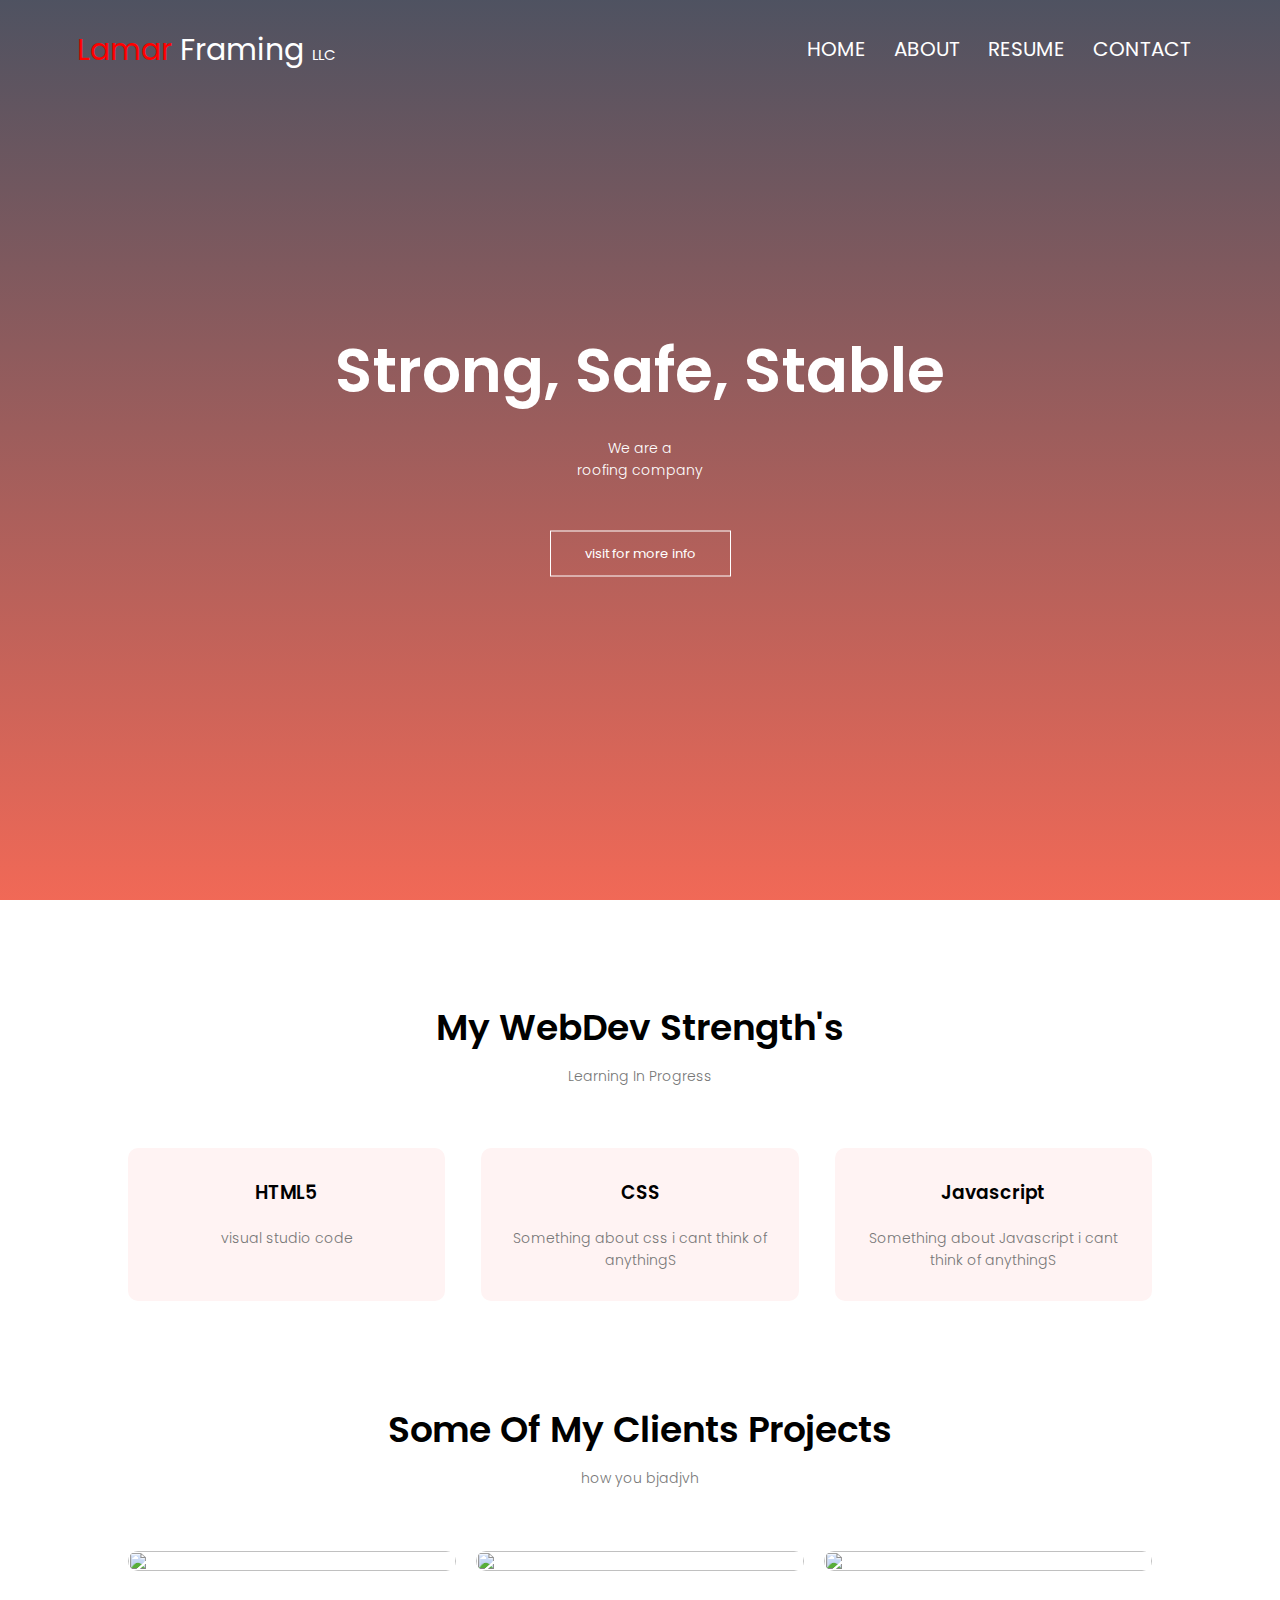
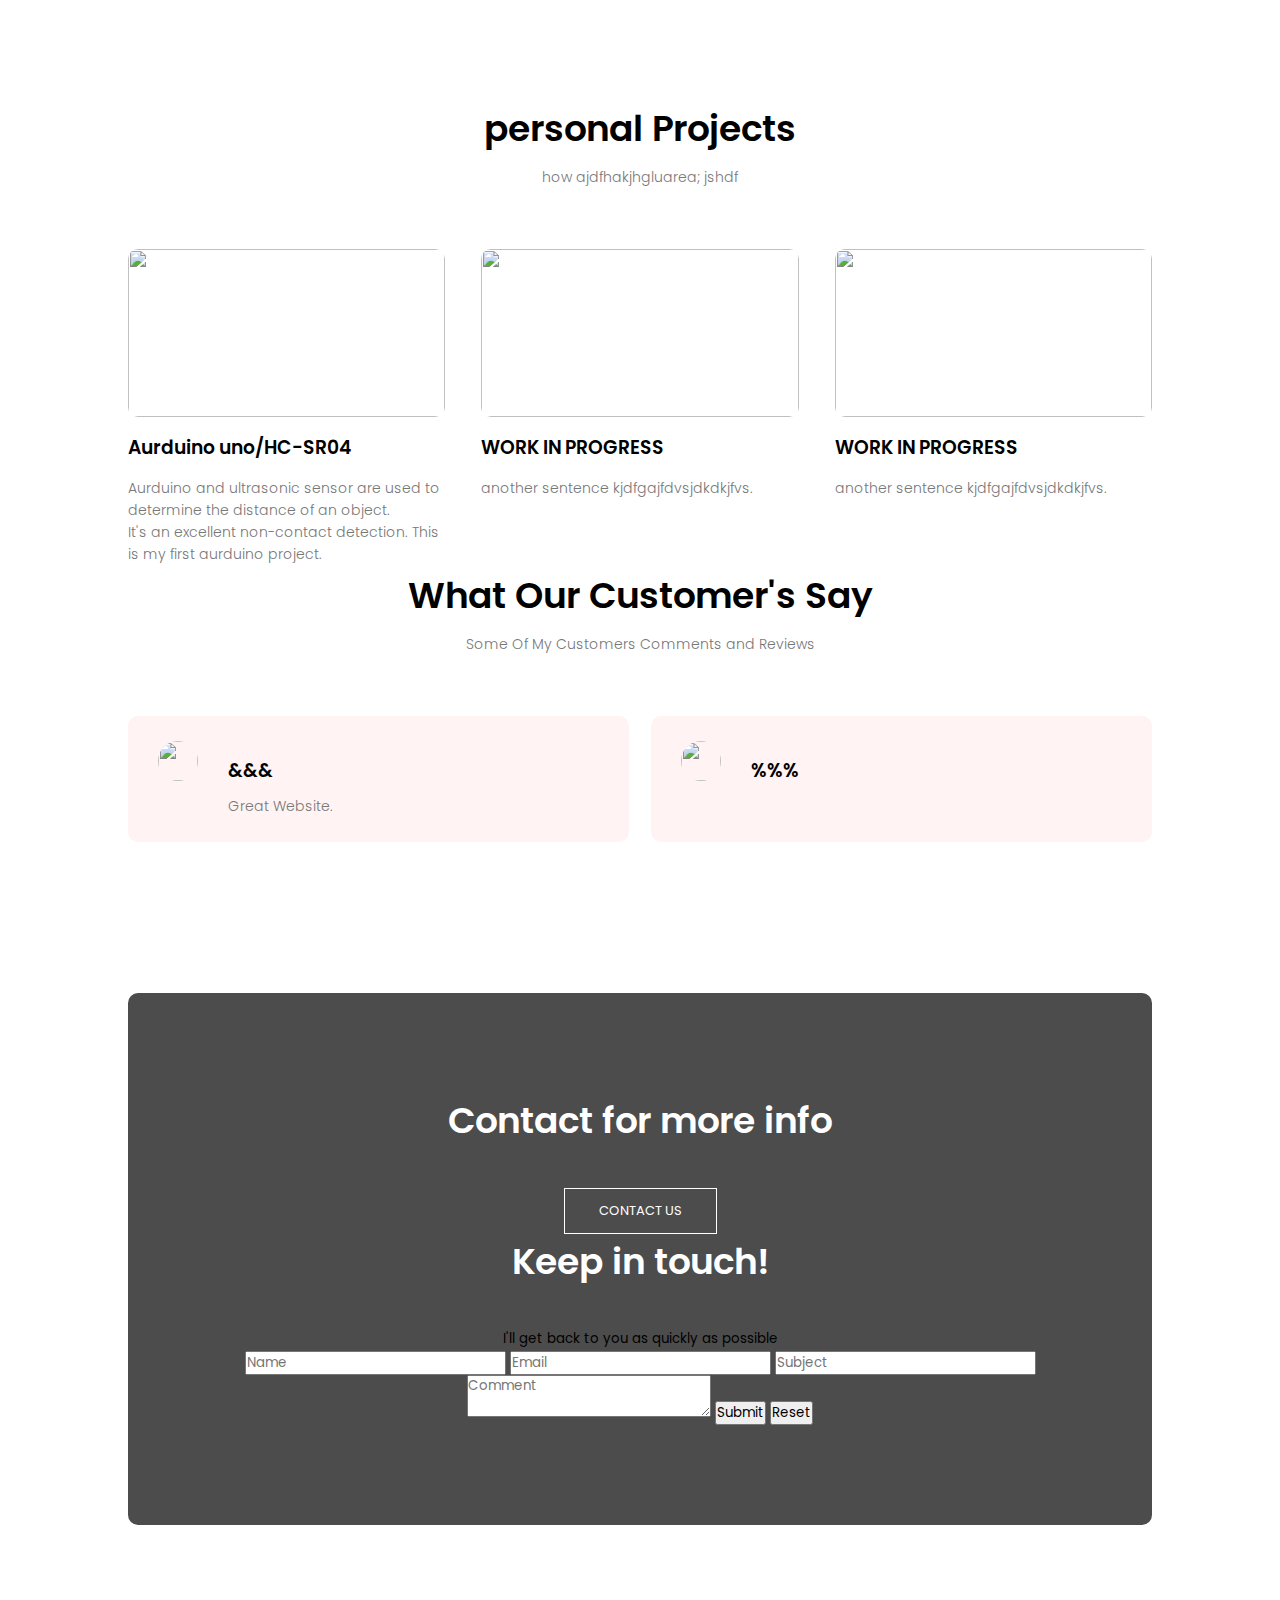
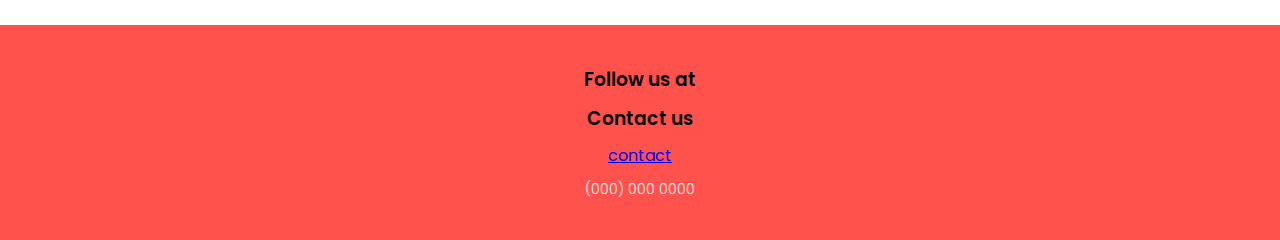
==== index.html @ e186c705 "html and css" ====
<html><head>
        <meta name="viewport" content="with=device-width, initial-scale=1.0">
        <title>Lamar Framing</title>
        <link rel="stylesheet" href="style.css">
        <link rel="preconnect" href="https://fonts.googleapis.com">
        <link rel="preconnect" href="https://fonts.gstatic.com" crossorigin="">
        <link href="https://fonts.googleapis.com/css2?family=Poppins:wght@100;200;300;400;600;700&amp;display=swap" rel="stylesheet">
        <link rel="stylesheet" href="https://cdn.jsdelivr.net/npm/@fortawesome/fontawesome-free@6.1.1/css/fontawesome.min.css">
  <script src="https://kit.fontawesome.com/c8d00c40e3.js" crossorigin="anonymous"></script>
  <script src="script.js"></script>
    </head>
    <body>
     <style>
       .logo {
         text-decoration: none;
         color: #ffffff;
         font-size: 30px;
       }
       .logo-color {
         color: red;
         font-size: 30px;
       }
       .llc {
         color: white;
         font-size: 15px;
       }
     </style>


      
      
        <section class="header">
            <nav>
                <a href="index.html" class="logo"><span class="logo-color">Lamar</span> Framing <span class="llc">LLC</span></a>
                <div class="nav-links" id="navlinks">
                  <i class="fa fa-times" onclick="hideMenu()"></i>
                    <ul>
                    <div id="navbar">
                      <li><a href="#home">HOME</a></li>
                        <li><a href="#about">ABOUT</a></li>
                        <li><a href="#resume">RESUME</a></li>
                        <li><a href="#contact">CONTACT</a></li>
                    </div>
                    </ul>
                </div>
                <i class="fa-solid fa-bars" onclick="showMenu()"></i> 
            </nav>

        <div class="text-box">
            <h1>Strong, Safe, Stable</h1>
            <p>We are a<br> roofing company</p>
            <a href="#contact" class="hero-btn">visit for more info</a>
        </div>


        </section>

  <!------WEBDEV STRENgThs----->

  <section class="course">
    <h1>My WebDev Strength's</h1>
    <p>Learning In Progress</p>

    <div class="row">
        <div class="course-col">
            <h3>HTML5</h3>
            <p>visual studio code</p>
        </div>
        <div class="course-col">
            <h3>CSS</h3>
            <p>Something about css i cant think of anythingS</p>
        </div>
        <div class="course-col">
            <h3>Javascript</h3>
            <p>Something about Javascript i cant think of anythingS</p>
        </div>
    </div>

  </section>

  <!------global web----->          
  <section class="campus">
    <h1>Some Of My Clients Projects</h1>
    <p>how you bjadjvh</p>

    <div class="row">
        <div class="campus-col">
           <img src="https://media.angi.com/s3fs-public/Men-working-on-roof.jpg"/>
            <div class="layer">
                <h3>website.com</h3>
            </div>
        </div>
        <div class="campus-col">
           <img src="https://res.cloudinary.com/jerrick/image/upload/v1628574997/611215157d0125001f266e60.jpg"/>
            <div class="layer">
                <h3>website.com</h3>
            </div>
        </div>
        <div class="campus-col">
            <img src="https://cdn.mos.cms.futurecdn.net/TPifuyUTTPLtAPWzNrRkBK.jpg" />
            <div class="layer">
                <h3>website.com</h3>
            </div>
        </div>
    </div>

  </section>
<!-----------facilitys-------->
<section class="facilities">

    <h1>personal Projects</h1>
    <p>how ajdfhakjhgluarea;  jshdf</p>

    <div class="row">
        <div class="facilities-col">
            <img src="">
            <h3>Aurduino uno/HC-SR04</h3>
            <p>Aurduino and ultrasonic sensor are used to determine the distance of an object. <br> It's an excellent non-contact detection. This is my first aurduino project.
            </p>
        </div>
        <div class="facilities-col">
            <img src="">
            <h3>WORK IN PROGRESS</h3>
            <p>another sentence kjdfgajfdvsjdkdkjfvs.</p>
        </div>
        <div class="facilities-col">
            <img src="">
            <h3>WORK IN PROGRESS</h3>
            <p>another sentence kjdfgajfdvsjdkdkjfvs.</p>
        </div>
    </div>
</section>

<!--------testimonials------->
<section class="testimonials">
    <h1>What Our Customer's Say</h1>
    <p>Some Of My Customers Comments and Reviews </p>
    <div class="row">
        <div class="testimonials-col">
            <img src="">
            <div>
                <h3>&&&</h3>
                <p>Great Website. </p>
            </div>
        </div>
        <div class="testimonials-col">
            <img src="">
            <div>
                <p> 
                </p>
                <h3>%%%</h3>
            </div>
        </div>
    </div>
</section>


<!---------call to action-->

<section class="cta" id="contact">
    <h1>Contact for more info</h1>
    <a href=""  id="contact" class="hero-btn">CONTACT US</a>
<div id="contactForm">

  <h1>Keep in touch!</h1>
  <small>I'll get back to you as quickly as possible</small>
  
  <form action="#">
    <input placeholder="Name" type="text" required />
    <input placeholder="Email" type="email" required />
    <input placeholder="Subject" type="text" required />
    <textarea placeholder="Comment"></textarea>
    <input class="formBtn" type="submit" />
    <input class="formBtn" type="reset" />
  </form>
</div>
</section>

<!---------footer-->

<section class="footer">
    <h3>Follow us at</h3>
        <div class="icons">
            <i class="fa fa-facebook"></i>
            <i class="fa fa-twitter"></i>
            <i class="fa fa-instagram"></i>
            <i class="fa fa-linkedin"></i>
        </div>
        <div class="contacts">
          <h3>Contact us</h3>
          <a href="index.contact" class="contact">contact</a>
         
        </div>
   <p class="p1">(000) 000 0000</p>
  <style>
    .p1{
      color: #ffff;
    }
    .p1:hover{
      color: #000000;
      transition: all .3s;
      cursor: pointer;
    }
    .contacts {
    
    }



  </style>
</section>


      

<!-----Javascript for toggle Menu -------->
        <script>
            var navlinks = document.getElementById('navLinks');

            function showMenu(){
                navlinks.style.right = "0";          
              }
            function showMenu(){
                navlinks.style.right = "-200px";          
              }
        </script>
    

</body></html>
---- style.css ----
*{
    margin: 0;
    padding: 0;
    font-family: 'Poppins', sans-serif;
}
.header{
    min-height: 100vh;
    width: 100%;
    background-image: linear-gradient(rgba(4,9,30,0.7),rgba(235, 41, 15, 0.7)),url("https://t4.ftcdn.net/jpg/04/68/49/77/360_F_468497794_4S1vuChTYx1ZPVO8oE9IUTG8QYPxZGHb.jpg");
    background-position: center;
    background-size: cover;
    position: relative;
}








nav{
    display: flex;
    padding: 2% 6%;
    justify-content: space-between;
    align-items: center;
}
nav img{
    width: 150px;    
}
.nav-links{
    flex: 1;
    text-align: right;
}
.nav-links ul li{
    list-style: none;
    display: inline-block;
    padding: 8px 12px;
    position: relative;
}
.nav-links ul li a{
    color: #fff;
    text-decoration: none;
    font-size: 20px;
}
.nav-links ul li::after{
    content: '';
    width: 0%;
    height: 2px;
    background: #f44336;
    display: block;
    margin: auto;
    transition: 1s;
}
.nav-links ul li:hover::after{
    width: 100%;
}
.text-box{
   width: 90%;
   color: #fff;
   position: absolute;
   top: 50%;
   left: 50%;
   transform: translate(-50%,-50%);
   text-align: center; 
}
.text-box h1{
    font-size: 62px;
}
.text-box p{
    margin: 10px 0 40px;
    font-size: 14px;
    color: #fff;
}
.hero-btn{
    display: inline-block;
    text-decoration: none;
    color: #fff;
    border: 1px solid #fff;
    padding: 12px 34px;
    font-size: 13px;
    background: transparent;
    position: relative;
    cursor: pointer;
}
.hero-btn:hover{
    border: 1px solid #f44336;
    background: #f44336;
    transition: 1s;
}

nav .fa{
    display: none;
}
@media(max-width: 700px){
    .text-box h1{
        font-size: 20px;
    }
    .nav-links ul li{
        display: block;
    }
    .nav-links{
        position: absolute;
        background: #f44336;
        height: 100vh;
        width: 200px;
        top: 0;
        right: -200px;
        text-align: left;
        z-index: 2;
        transition: 1;
    }
    nav.fa{
        display: block;
        color: #fff;
        margin: 10px;
        font-size: 22px;
        cursor: pointer;
    }
    .nav-links ul{
        padding: 30px;
    }
}

/*-----course-----*/

.course{
    width: 80%;
    margin: auto;
    text-align: center;
    padding-top: 100px;
}
h1{
    font-size: 36px;
    font-weight: 600;
}

p{
    color: #777;
    font-size: 14px;
    font-weight: 300;
    line-height: 22px;
    padding: 10px;
}

.row{
    margin-top: 5%;
    display: flex;
    justify-content: space-between; 
}
.course-col{
    
    width: 100%;
    background: linear-gradient(rgba(4,9,30,0.7),rgba(235, 41, 15, 0.7));


  
    flex-basis: 31%;
    background: #fff3f3;
    border-radius: 10px;
    margin-bottom: 5%;
    padding: 20px 12px;
    box-sizing: border-box;
    transition: 1s;
}
h3{
    text-align: center;
    font-weight: 600;
    margin: 10px 0;
}
.course-col:hover{
    box-shadow: 0 0 20px 0px rgba(0,0,0,0.2);
}
@media(max-width: 700px){
    .row{
        flex-direction: column;
    }
}

/*------ website------*/
.campus{
    width: 80%;
    margin: auto;
    text-align: center;
    padding-top: 50px;
}
.campus-col{
    flex-basis: 32%;
    border-radius: 10px;
    margin-bottom: 30px;
    position: relative;
    overflow: hidden;
}
.campus-col{
    flex-basis: 32%;
    border-radius: 10px;
    margin-bottom: 30px;
    position: relative;
    overflow: hidden;
    
}
.campus-col img{
    width: 100%;
    display: block;
}
.layer{
    background: transparent;
    height: 100%;
    width: 100%;
    position: absolute;
    top: 0;
    left: 0;
    transition: 0.5s;
}
.layer:hover{
    background: rgba(226,0,0,0.7);
}
.layer h3{
    width: 100%;
    font-weight: 500;
    color: #fff;
    font-size: 26px;
    bottom: 0;
    left: 50%;
    transform: translateX(-50%);
    position: absolute;
    opacity: 0;
    transition: 0.5s;
}
.layer:hover h3{
    bottom: 49%;
    opacity: 1;

}

/*-----fac-----*/
.facilities{
    width: 80%;
    margin: auto;
    text-align: center;
    padding-top: 100px;
}
.facilities-col{
    flex-basis: 31%;
    border-radius: 10px;
    margin-bottom: 5%;
    text-align: left;
}
.facilities-col img{
    width: 100%;
    border-radius: 10px;
}
.facilities-col p{
    padding: 0;
}
.facilities-col h3{
    margin-top: 16px;
    margin-bottom: 15px;
    text-align: left;
}

/*-----------testimonials-------------*/

.testimonials{
    width: 80%;
    margin: auto;
    padding-top: 100px;
    text-align: center;
}
.testimonials-col{
    flex-basis: 44%;
    border-radius: 10px;
    margin-bottom: 5%;
    text-align: left;
    background: #fff3f3;
    padding: 25px;
    cursor: pointer;
    display: flex;

}
.testimonials-col img{
    height: 40px;
    margin-left: 5px;
    margin-right: 30px;
    border-radius: 50%;
}
.testimonials-col p{
    padding: 0; 
}
.testimonials-col h3{
    margin-top: 15px;
    text-align: left;
}
.testimonials-col .fa{
    color: #f44336;
}
@media(max-width: 700px){
    .testimonials-col img{
        margin-left: 0px;
        margin-right: 15px;
    }
}

/*----------call to action------*/

.cta{
    margin: 100px auto;
    width: 80%;
    background-image: linear-gradient(rgba(0,0,0,0.7),rgba(0,0,0,0.7)),url(imgages/banner2.jpg);
    background-position: center;
    background-size: cover;
    border-radius: 10px;
    text-align: center;
    padding: 100px 0;
}

.cta h1{
    color: #fff;
    margin-bottom: 40px;
    padding: 0;
}

@media(max-width: 700px){
    .cta h1{
        font-size: 24px;
    }
}
/*-----------foooter-------*/

.footer{
    width: 100%;
    text-align: center;
    padding: 30px 0;
  background-color: #ff524d;
  
}

.footer h4{
    margin-bottom: 25px;
    margin-top: 20px;
    margin: 600;
}
.icons .fa{
    color: #ffffff;
    margin: 0 13px;
    cursor: pointer;
    padding: 18px 0;
}
.fa-heart-o{
    color: #f44336;
}
.icons .fa:hover{
  color: #000000;
  transition: all .5s;
}
/*----about us -------*/
.sub-header{
    height: 50vh;
    width: 100%;
    background-image: linear-gradient(rgba(4,9,30,0.7),rgba(4,9,30,0.7)),url(imgages/background.jpg);
    background-position: center;
    background-size: cover;
    text-align: center;
    color: #fff;
}
.sub-header h1{
    margin-top: 100px;
}

/*  */

.about-us{
    width: 80%;
    margin: auto;
    padding-top: 80px;
    padding-bottom: 50px;
}
.about-col{
    flex-basis: 48%;
    padding: 30px 2px;
}
.about-col img{
    width: 100%;
}
.about-col h1{
    padding-top: 0;
}
.about-col p{
    padding: 15px 0 25px;
}
.red-btn{
    border: 1px solid #f44336;
    background: transparent;
    color: #f44336;
}
.red-btn:hover{
    color: #fff;
}

.icon-img{
border: none;
  border-radius: 50px;
  font-size: 100px;
}
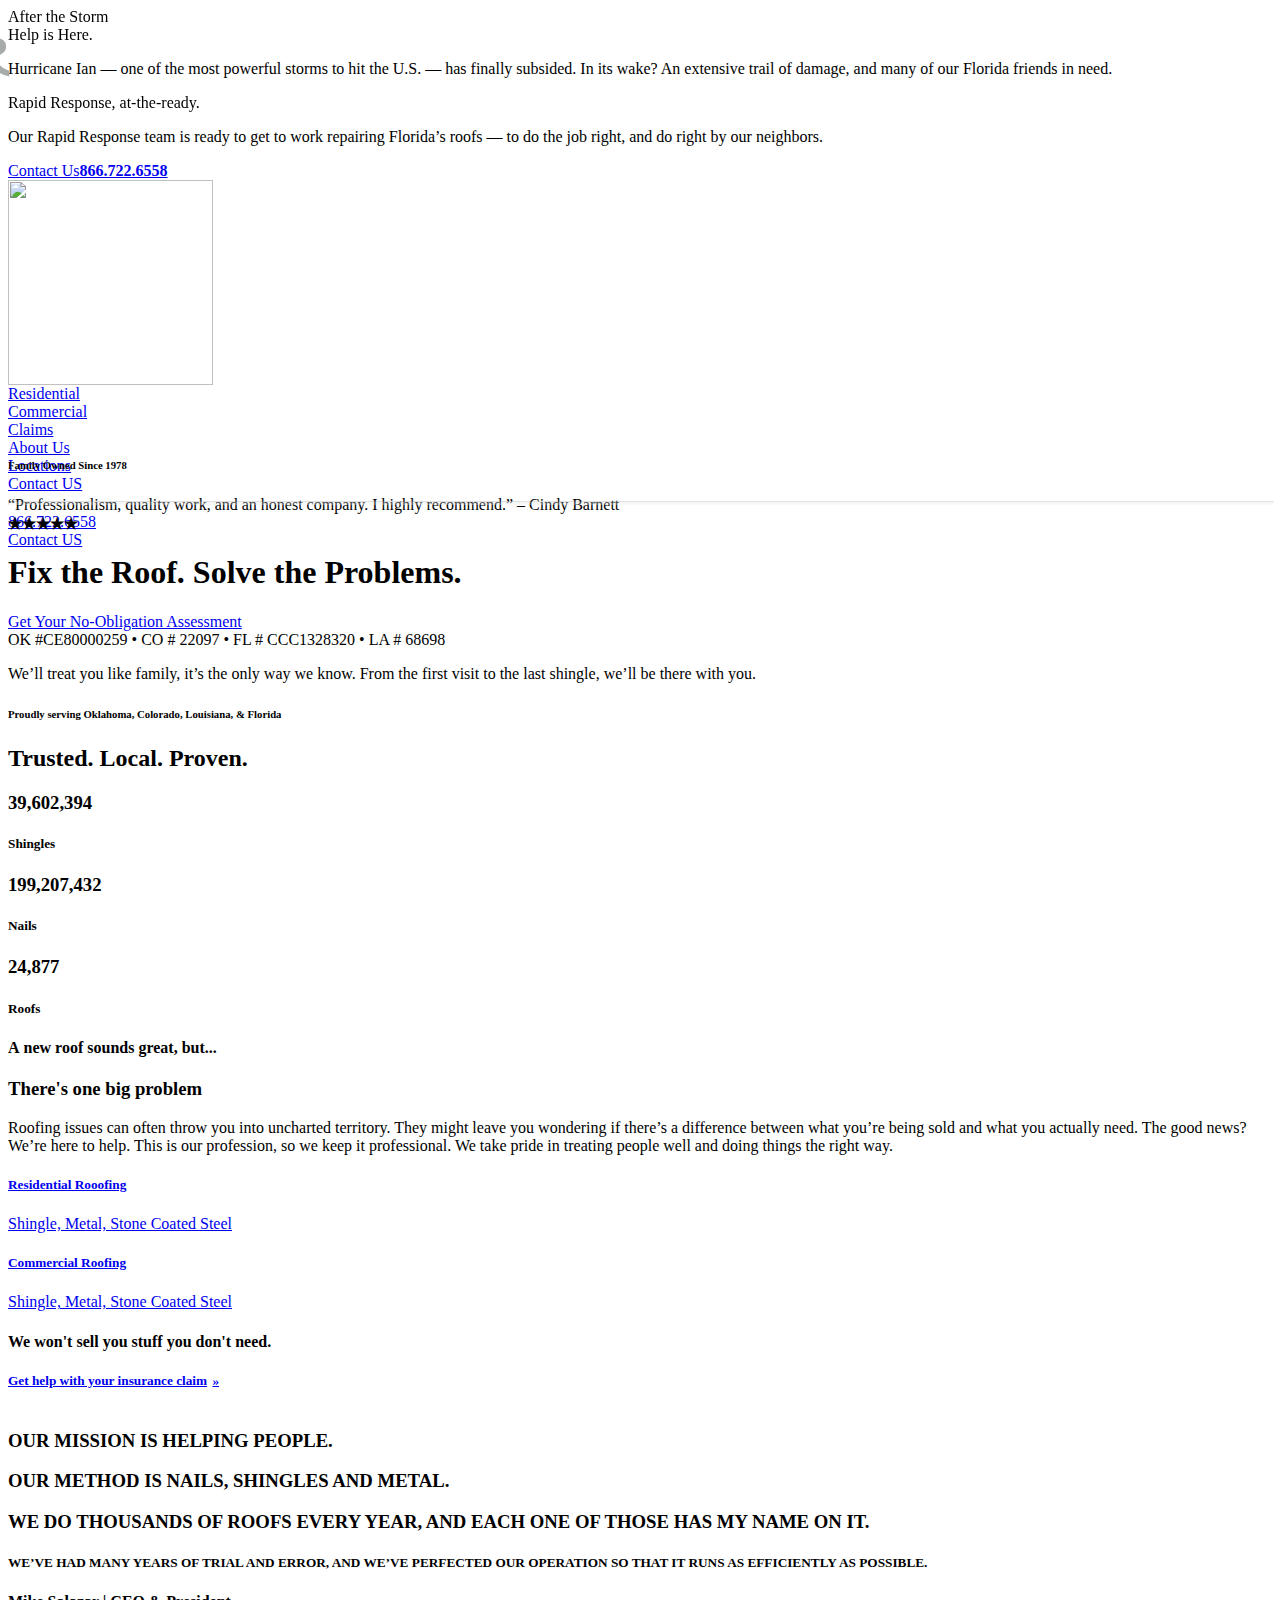
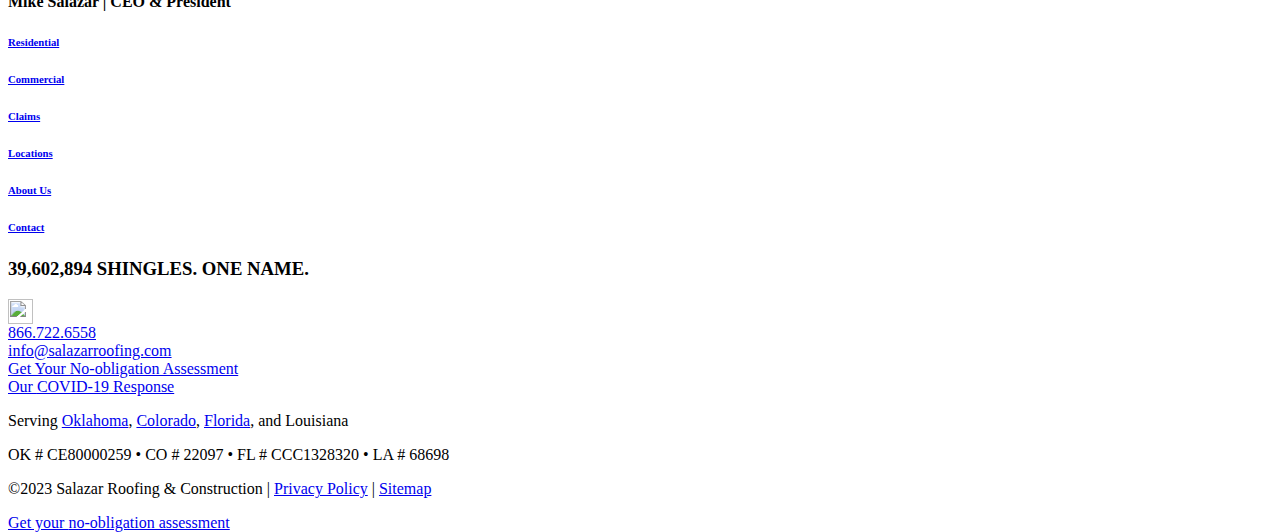
==== commit 2bd0c6ed: "every thing" ====
--- a/index.html
+++ b/index.html
@@ -1,229 +1,347 @@
-<html><head>
-        <meta name="viewport" content="with=device-width, initial-scale=1.0">
-        <title>Lamar Framing</title>
-        <link rel="stylesheet" href="style.css">
-        <link rel="preconnect" href="https://fonts.googleapis.com">
-        <link rel="preconnect" href="https://fonts.gstatic.com" crossorigin="">
-        <link href="https://fonts.googleapis.com/css2?family=Poppins:wght@100;200;300;400;600;700&amp;display=swap" rel="stylesheet">
-        <link rel="stylesheet" href="https://cdn.jsdelivr.net/npm/@fortawesome/fontawesome-free@6.1.1/css/fontawesome.min.css">
-  <script src="https://kit.fontawesome.com/c8d00c40e3.js" crossorigin="anonymous"></script>
-  <script src="script.js"></script>
-    </head>
-    <body>
-     <style>
-       .logo {
-         text-decoration: none;
-         color: #ffffff;
-         font-size: 30px;
-       }
-       .logo-color {
-         color: red;
-         font-size: 30px;
-       }
-       .llc {
-         color: white;
-         font-size: 15px;
-       }
-     </style>
-
-
-      
-      
-        <section class="header">
-            <nav>
-                <a href="index.html" class="logo"><span class="logo-color">Lamar</span> Framing <span class="llc">LLC</span></a>
-                <div class="nav-links" id="navlinks">
-                  <i class="fa fa-times" onclick="hideMenu()"></i>
-                    <ul>
-                    <div id="navbar">
-                      <li><a href="#home">HOME</a></li>
-                        <li><a href="#about">ABOUT</a></li>
-                        <li><a href="#resume">RESUME</a></li>
-                        <li><a href="#contact">CONTACT</a></li>
-                    </div>
-                    </ul>
-                </div>
-                <i class="fa-solid fa-bars" onclick="showMenu()"></i> 
-            </nav>
-
-        <div class="text-box">
-            <h1>Strong, Safe, Stable</h1>
-            <p>We are a<br> roofing company</p>
-            <a href="#contact" class="hero-btn">visit for more info</a>
-        </div>
-
-
-        </section>
-
-  <!------WEBDEV STRENgThs----->
-
-  <section class="course">
-    <h1>My WebDev Strength's</h1>
-    <p>Learning In Progress</p>
-
-    <div class="row">
-        <div class="course-col">
-            <h3>HTML5</h3>
-            <p>visual studio code</p>
-        </div>
-        <div class="course-col">
-            <h3>CSS</h3>
-            <p>Something about css i cant think of anythingS</p>
-        </div>
-        <div class="course-col">
-            <h3>Javascript</h3>
-            <p>Something about Javascript i cant think of anythingS</p>
-        </div>
-    </div>
-
-  </section>
-
-  <!------global web----->          
-  <section class="campus">
-    <h1>Some Of My Clients Projects</h1>
-    <p>how you bjadjvh</p>
-
-    <div class="row">
-        <div class="campus-col">
-           <img src="https://media.angi.com/s3fs-public/Men-working-on-roof.jpg"/>
-            <div class="layer">
-                <h3>website.com</h3>
-            </div>
-        </div>
-        <div class="campus-col">
-           <img src="https://res.cloudinary.com/jerrick/image/upload/v1628574997/611215157d0125001f266e60.jpg"/>
-            <div class="layer">
-                <h3>website.com</h3>
-            </div>
-        </div>
-        <div class="campus-col">
-            <img src="https://cdn.mos.cms.futurecdn.net/TPifuyUTTPLtAPWzNrRkBK.jpg" />
-            <div class="layer">
-                <h3>website.com</h3>
-            </div>
-        </div>
-    </div>
-
-  </section>
-<!-----------facilitys-------->
-<section class="facilities">
-
-    <h1>personal Projects</h1>
-    <p>how ajdfhakjhgluarea;  jshdf</p>
-
-    <div class="row">
-        <div class="facilities-col">
-            <img src="">
-            <h3>Aurduino uno/HC-SR04</h3>
-            <p>Aurduino and ultrasonic sensor are used to determine the distance of an object. <br> It's an excellent non-contact detection. This is my first aurduino project.
-            </p>
-        </div>
-        <div class="facilities-col">
-            <img src="">
-            <h3>WORK IN PROGRESS</h3>
-            <p>another sentence kjdfgajfdvsjdkdkjfvs.</p>
-        </div>
-        <div class="facilities-col">
-            <img src="">
-            <h3>WORK IN PROGRESS</h3>
-            <p>another sentence kjdfgajfdvsjdkdkjfvs.</p>
-        </div>
-    </div>
-</section>
-
-<!--------testimonials------->
-<section class="testimonials">
-    <h1>What Our Customer's Say</h1>
-    <p>Some Of My Customers Comments and Reviews </p>
-    <div class="row">
-        <div class="testimonials-col">
-            <img src="">
-            <div>
-                <h3>&&&</h3>
-                <p>Great Website. </p>
-            </div>
-        </div>
-        <div class="testimonials-col">
-            <img src="">
-            <div>
-                <p> 
-                </p>
-                <h3>%%%</h3>
-            </div>
-        </div>
-    </div>
-</section>
-
-
-<!---------call to action-->
-
-<section class="cta" id="contact">
-    <h1>Contact for more info</h1>
-    <a href=""  id="contact" class="hero-btn">CONTACT US</a>
-<div id="contactForm">
-
-  <h1>Keep in touch!</h1>
-  <small>I'll get back to you as quickly as possible</small>
-  
-  <form action="#">
-    <input placeholder="Name" type="text" required />
-    <input placeholder="Email" type="email" required />
-    <input placeholder="Subject" type="text" required />
-    <textarea placeholder="Comment"></textarea>
-    <input class="formBtn" type="submit" />
-    <input class="formBtn" type="reset" />
-  </form>
+<html data-wf-domain="www.salazarroofing.com" data-wf-page="603e7b319e469ccb221f7342" data-wf-site="603e7b319e469c325e1f7335" lang="en" class="w-mod-js w-mod-ix wf-proximanova-n7-active wf-proximanova-n4-active wf-oswald-n7-active wf-oswald-n3-active wf-oswald-n4-active wf-oswald-n2-active wf-oswald-n5-active wf-oswald-n6-active wf-active wf-proximanova-i7-active wf-proximanova-i4-active wf-proximanovacondensed-n7-active wf-proximanovacondensed-i7-active wf-proximanovacondensed-n4-active wf-proximanovacondensed-i4-active wf-proximanovaextracondensed-i7-active wf-proximanovaextracondensed-n7-active wf-proximanovaextracondensed-i4-active wf-proximanovaextracondensed-n4-active"><head><style>.wf-force-outline-none[tabindex="-1"]:focus{outline:none;}</style><meta charset="utf-8"><title>Roof Repair | Oklahoma City Roofing | OKC Roofers | Salazar Roofing</title><meta content="Searching for a trusted roof repair company in your area? Salazar Roofing offers an extensive range of roof repairs and installation in Oklahoma City. Call us to schedule a roofer!" name="description"><meta content="Roof Repair | Oklahoma City Roofing | OKC Roofers | Salazar Roofing" property="og:title"><meta content="Searching for a trusted roof repair company in your area? Salazar Roofing offers an extensive range of roof repairs and installation in Oklahoma City. Call us to schedule a roofer!" property="og:description"><meta content="Roof Repair | Oklahoma City Roofing | OKC Roofers | Salazar Roofing" property="twitter:title"><meta content="Searching for a trusted roof repair company in your area? Salazar Roofing offers an extensive range of roof repairs and installation in Oklahoma City. Call us to schedule a roofer!" property="twitter:description"><meta property="og:type" content="website"><meta content="summary_large_image" name="twitter:card"><meta content="width=device-width, initial-scale=1" name="viewport"><link href="https://assets.website-files.com/603e7b319e469c325e1f7335/css/salazar-roofing.e61035b54.min.css" rel="stylesheet" type="text/css"><link href="https://fonts.googleapis.com" rel="preconnect"><link href="https://fonts.gstatic.com" rel="preconnect" crossorigin="anonymous"><script type="text/javascript" async="" src="https://www.google-analytics.com/analytics.js"></script><script async="" src="https://www.googletagmanager.com/gtm.js?id=GTM-KX7RFSG"></script><script src="https://connect.facebook.net/signals/config/327352424419615?v=2.9.97&amp;r=stable" async=""></script><script async="" src="https://connect.facebook.net/en_US/fbevents.js"></script><script src="https://ajax.googleapis.com/ajax/libs/webfont/1.6.26/webfont.js" type="text/javascript"></script><link rel="stylesheet" href="https://fonts.googleapis.com/css?family=Oswald:200,300,400,500,600,700" media="all"><script type="text/javascript">WebFont.load({  google: {    families: ["Oswald:200,300,400,500,600,700"]  }});</script><style type="text/css">.tk-proxima-nova{font-family:"proxima-nova",sans-serif;}.tk-proxima-nova-condensed{font-family:"proxima-nova-condensed",sans-serif;}.tk-proxima-nova-extra-condensed{font-family:"proxima-nova-extra-condensed",sans-serif;}</style><style type="text/css">@font-face{font-family:proxima-nova;src:url(https://use.typekit.net/af/98e3f6/000000000000000077359562/30/l?primer=7cdcb44be4a7db8877ffa5c0007b8dd865b3bbc383831fe2ea177f62257a9191&fvd=n7&v=3) format("woff2"),url(https://use.typekit.net/af/98e3f6/000000000000000077359562/30/d?primer=7cdcb44be4a7db8877ffa5c0007b8dd865b3bbc383831fe2ea177f62257a9191&fvd=n7&v=3) format("woff"),url(https://use.typekit.net/af/98e3f6/000000000000000077359562/30/a?primer=7cdcb44be4a7db8877ffa5c0007b8dd865b3bbc383831fe2ea177f62257a9191&fvd=n7&v=3) format("opentype");font-weight:700;font-style:normal;font-stretch:normal;font-display:auto;}@font-face{font-family:proxima-nova;src:url(https://use.typekit.net/af/624cab/000000000000000077359558/30/l?primer=7cdcb44be4a7db8877ffa5c0007b8dd865b3bbc383831fe2ea177f62257a9191&fvd=i7&v=3) format("woff2"),url(https://use.typekit.net/af/624cab/000000000000000077359558/30/d?primer=7cdcb44be4a7db8877ffa5c0007b8dd865b3bbc383831fe2ea177f62257a9191&fvd=i7&v=3) format("woff"),url(https://use.typekit.net/af/624cab/000000000000000077359558/30/a?primer=7cdcb44be4a7db8877ffa5c0007b8dd865b3bbc383831fe2ea177f62257a9191&fvd=i7&v=3) format("opentype");font-weight:700;font-style:italic;font-stretch:normal;font-display:auto;}@font-face{font-family:proxima-nova;src:url(https://use.typekit.net/af/d45b9a/000000000000000077359577/30/l?primer=7cdcb44be4a7db8877ffa5c0007b8dd865b3bbc383831fe2ea177f62257a9191&fvd=n4&v=3) format("woff2"),url(https://use.typekit.net/af/d45b9a/000000000000000077359577/30/d?primer=7cdcb44be4a7db8877ffa5c0007b8dd865b3bbc383831fe2ea177f62257a9191&fvd=n4&v=3) format("woff"),url(https://use.typekit.net/af/d45b9a/000000000000000077359577/30/a?primer=7cdcb44be4a7db8877ffa5c0007b8dd865b3bbc383831fe2ea177f62257a9191&fvd=n4&v=3) format("opentype");font-weight:400;font-style:normal;font-stretch:normal;font-display:auto;}@font-face{font-family:proxima-nova;src:url(https://use.typekit.net/af/6cc429/00000000000000007735957a/30/l?primer=7cdcb44be4a7db8877ffa5c0007b8dd865b3bbc383831fe2ea177f62257a9191&fvd=i4&v=3) format("woff2"),url(https://use.typekit.net/af/6cc429/00000000000000007735957a/30/d?primer=7cdcb44be4a7db8877ffa5c0007b8dd865b3bbc383831fe2ea177f62257a9191&fvd=i4&v=3) format("woff"),url(https://use.typekit.net/af/6cc429/00000000000000007735957a/30/a?primer=7cdcb44be4a7db8877ffa5c0007b8dd865b3bbc383831fe2ea177f62257a9191&fvd=i4&v=3) format("opentype");font-weight:400;font-style:italic;font-stretch:normal;font-display:auto;}@font-face{font-family:proxima-nova-condensed;src:url(https://use.typekit.net/af/1aa497/000000000000000077359555/30/l?primer=7cdcb44be4a7db8877ffa5c0007b8dd865b3bbc383831fe2ea177f62257a9191&fvd=n7&v=3) format("woff2"),url(https://use.typekit.net/af/1aa497/000000000000000077359555/30/d?primer=7cdcb44be4a7db8877ffa5c0007b8dd865b3bbc383831fe2ea177f62257a9191&fvd=n7&v=3) format("woff"),url(https://use.typekit.net/af/1aa497/000000000000000077359555/30/a?primer=7cdcb44be4a7db8877ffa5c0007b8dd865b3bbc383831fe2ea177f62257a9191&fvd=n7&v=3) format("opentype");font-weight:700;font-style:normal;font-stretch:normal;font-display:auto;}@font-face{font-family:proxima-nova-condensed;src:url(https://use.typekit.net/af/c42914/00000000000000007735955c/30/l?primer=7cdcb44be4a7db8877ffa5c0007b8dd865b3bbc383831fe2ea177f62257a9191&fvd=i7&v=3) format("woff2"),url(https://use.typekit.net/af/c42914/00000000000000007735955c/30/d?primer=7cdcb44be4a7db8877ffa5c0007b8dd865b3bbc383831fe2ea177f62257a9191&fvd=i7&v=3) format("woff"),url(https://use.typekit.net/af/c42914/00000000000000007735955c/30/a?primer=7cdcb44be4a7db8877ffa5c0007b8dd865b3bbc383831fe2ea177f62257a9191&fvd=i7&v=3) format("opentype");font-weight:700;font-style:italic;font-stretch:normal;font-display:auto;}@font-face{font-family:proxima-nova-condensed;src:url(https://use.typekit.net/af/ee884b/00000000000000007735956b/30/l?primer=7cdcb44be4a7db8877ffa5c0007b8dd865b3bbc383831fe2ea177f62257a9191&fvd=n4&v=3) format("woff2"),url(https://use.typekit.net/af/ee884b/00000000000000007735956b/30/d?primer=7cdcb44be4a7db8877ffa5c0007b8dd865b3bbc383831fe2ea177f62257a9191&fvd=n4&v=3) format("woff"),url(https://use.typekit.net/af/ee884b/00000000000000007735956b/30/a?primer=7cdcb44be4a7db8877ffa5c0007b8dd865b3bbc383831fe2ea177f62257a9191&fvd=n4&v=3) format("opentype");font-weight:400;font-style:normal;font-stretch:normal;font-display:auto;}@font-face{font-family:proxima-nova-condensed;src:url(https://use.typekit.net/af/d36e0e/00000000000000007735956e/30/l?primer=7cdcb44be4a7db8877ffa5c0007b8dd865b3bbc383831fe2ea177f62257a9191&fvd=i4&v=3) format("woff2"),url(https://use.typekit.net/af/d36e0e/00000000000000007735956e/30/d?primer=7cdcb44be4a7db8877ffa5c0007b8dd865b3bbc383831fe2ea177f62257a9191&fvd=i4&v=3) format("woff"),url(https://use.typekit.net/af/d36e0e/00000000000000007735956e/30/a?primer=7cdcb44be4a7db8877ffa5c0007b8dd865b3bbc383831fe2ea177f62257a9191&fvd=i4&v=3) format("opentype");font-weight:400;font-style:italic;font-stretch:normal;font-display:auto;}@font-face{font-family:proxima-nova-extra-condensed;src:url(https://use.typekit.net/af/88de78/00000000000000007735954f/30/l?primer=7cdcb44be4a7db8877ffa5c0007b8dd865b3bbc383831fe2ea177f62257a9191&fvd=i7&v=3) format("woff2"),url(https://use.typekit.net/af/88de78/00000000000000007735954f/30/d?primer=7cdcb44be4a7db8877ffa5c0007b8dd865b3bbc383831fe2ea177f62257a9191&fvd=i7&v=3) format("woff"),url(https://use.typekit.net/af/88de78/00000000000000007735954f/30/a?primer=7cdcb44be4a7db8877ffa5c0007b8dd865b3bbc383831fe2ea177f62257a9191&fvd=i7&v=3) format("opentype");font-weight:700;font-style:italic;font-stretch:normal;font-display:auto;}@font-face{font-family:proxima-nova-extra-condensed;src:url(https://use.typekit.net/af/8f0f9d/000000000000000077359556/30/l?primer=7cdcb44be4a7db8877ffa5c0007b8dd865b3bbc383831fe2ea177f62257a9191&fvd=n7&v=3) format("woff2"),url(https://use.typekit.net/af/8f0f9d/000000000000000077359556/30/d?primer=7cdcb44be4a7db8877ffa5c0007b8dd865b3bbc383831fe2ea177f62257a9191&fvd=n7&v=3) format("woff"),url(https://use.typekit.net/af/8f0f9d/000000000000000077359556/30/a?primer=7cdcb44be4a7db8877ffa5c0007b8dd865b3bbc383831fe2ea177f62257a9191&fvd=n7&v=3) format("opentype");font-weight:700;font-style:normal;font-stretch:normal;font-display:auto;}@font-face{font-family:proxima-nova-extra-condensed;src:url(https://use.typekit.net/af/d2b9f4/000000000000000077359567/30/l?primer=7cdcb44be4a7db8877ffa5c0007b8dd865b3bbc383831fe2ea177f62257a9191&fvd=i4&v=3) format("woff2"),url(https://use.typekit.net/af/d2b9f4/000000000000000077359567/30/d?primer=7cdcb44be4a7db8877ffa5c0007b8dd865b3bbc383831fe2ea177f62257a9191&fvd=i4&v=3) format("woff"),url(https://use.typekit.net/af/d2b9f4/000000000000000077359567/30/a?primer=7cdcb44be4a7db8877ffa5c0007b8dd865b3bbc383831fe2ea177f62257a9191&fvd=i4&v=3) format("opentype");font-weight:400;font-style:italic;font-stretch:normal;font-display:auto;}@font-face{font-family:proxima-nova-extra-condensed;src:url(https://use.typekit.net/af/b7df9a/00000000000000007735956a/30/l?primer=7cdcb44be4a7db8877ffa5c0007b8dd865b3bbc383831fe2ea177f62257a9191&fvd=n4&v=3) format("woff2"),url(https://use.typekit.net/af/b7df9a/00000000000000007735956a/30/d?primer=7cdcb44be4a7db8877ffa5c0007b8dd865b3bbc383831fe2ea177f62257a9191&fvd=n4&v=3) format("woff"),url(https://use.typekit.net/af/b7df9a/00000000000000007735956a/30/a?primer=7cdcb44be4a7db8877ffa5c0007b8dd865b3bbc383831fe2ea177f62257a9191&fvd=n4&v=3) format("opentype");font-weight:400;font-style:normal;font-stretch:normal;font-display:auto;}</style><script src="https://use.typekit.net/fmz0duc.js" type="text/javascript"></script><script type="text/javascript">try{Typekit.load();}catch(e){}</script><!--[if lt IE 9]><script src="https://cdnjs.cloudflare.com/ajax/libs/html5shiv/3.7.3/html5shiv.min.js" type="text/javascript"></script><![endif]--><script type="text/javascript">!function(o,c){var n=c.documentElement,t=" w-mod-";n.className+=t+"js",("ontouchstart"in o||o.DocumentTouch&&c instanceof DocumentTouch)&&(n.className+=t+"touch")}(window,document);</script><link href="https://assets.website-files.com/603e7b319e469c325e1f7335/607488b0291c3f35e0c978e0_SR_fav_32.png" rel="shortcut icon" type="image/x-icon"><link href="https://assets.website-files.com/603e7b319e469c325e1f7335/60748949e60cb0046729dcd9_SR_fav_256.png" rel="apple-touch-icon"><script async="" src="https://www.googletagmanager.com/gtag/js?id=G-PXQEHHCGSV"></script><script type="text/javascript">window.dataLayer = window.dataLayer || [];function gtag(){dataLayer.push(arguments);}gtag('js', new Date());gtag('config', 'G-PXQEHHCGSV', {'anonymize_ip': false});</script><script type="text/javascript">!function(f,b,e,v,n,t,s){if(f.fbq)return;n=f.fbq=function(){n.callMethod?n.callMethod.apply(n,arguments):n.queue.push(arguments)};if(!f._fbq)f._fbq=n;n.push=n;n.loaded=!0;n.version='2.0';n.agent='plwebflow';n.queue=[];t=b.createElement(e);t.async=!0;t.src=v;s=b.getElementsByTagName(e)[0];s.parentNode.insertBefore(t,s)}(window,document,'script','https://connect.facebook.net/en_US/fbevents.js');fbq('init', '327352424419615');fbq('track', 'PageView');</script><!-- Facebook meta-tag -->
+<meta name="facebook-domain-verification" content="gyo2500y70ctaw19p4w8tf7hhn2ksx">
+
+<!-- Additional CSS -->
+<style>
+  /*=== Prevent horizontal overflow ===*/
+  body { position: relative; height: 100vh; -webkit-overflow-scrolling: touch; }
+  /*=== Correct Safari 100vh issue ===*/
+  @supports (-webkit-touch-callout: none) { body { height: -webkit-fill-available; } }
+  /*=== Smooth scrolling ===*/
+  @media only screen and (max-height: 568px) { html { scroll-behavior: smooth; } }
+  
+  /* No Scroll */
+  .no-scroll { overflow: hidden; }
+  
+  /*=== NAV CURRENT ===*/
+  .nav-link.w--current::after {
+    content: '';
+    position: absolute;
+    bottom: 0;
+    left: 0;
+    width: 2vw;
+    height: 3px;
+    background-color: #c13b33;
+  }
+  @media only screen and (max-width: 767px) {
+    .nav-link.w--current::after {
+      width: 10vw;
+    }
+  }
+
+  
+  .image-text { pointer-events: none; }
+  .image-text ~ .hover-respond { pointer-events: auto !important; }
+  
+  .big-quote::before {
+	content: '”';
+    font-family: 'Rhode Medium Condensed',Helvetica,Arial,Lucida,sans-serif;
+    font-size: 3.2em;
+    line-height: .8em;
+    font-weight: 900;
+    color: #A7ABAA;
+    position: absolute;
+    top: 0;
+    left: -6vw;
+    transform: rotateY(180deg);
+  }
+  
+  /*=== TEXT HOVER, RIGHT ARROW ===*/
+  .hover-arrow::after,
+  .tinified-link::after {
+    content: '»';
+    position: relative;
+    margin-left: .4em;
+    transition: all .2s ease-in-out;
+  }
+  .hover-arrow:hover::after,
+  .tinified-link:hover::after {
+    margin-left: .8em;
+  }
+  /*--- Arrow Button ---*/
+  .arrow-button::after {
+    content: '»';
+    position: relative;
+    left: 0;
+    margin-left: .4em;
+    transition: left .2s ease-in-out;
+  }
+  .arrow-button:hover::after {
+    left: .4em;
+  }
+  .arrow-link::after {
+    content: '»';
+    position: absolute;
+    top: -.1rem;
+    right: 0;
+    color: #7C8083;
+    transition: all .3s ease-in-out;
+  }
+  .arrow-link:hover::after {
+    right: -.5rem;
+  }
+  
+  
+  /*=== RADIO BUTONS ===*/
+  input[type="radio"]:checked + label {
+    color: #fff;
+    background-color: #57ba6e;
+    background-image: none;
+  }
+</style>
+
+<!-- Facebook Pixel Code -->
+<script>
+!function(f,b,e,v,n,t,s)
+{if(f.fbq)return;n=f.fbq=function(){n.callMethod?
+n.callMethod.apply(n,arguments):n.queue.push(arguments)};
+if(!f._fbq)f._fbq=n;n.push=n;n.loaded=!0;n.version='2.0';
+n.queue=[];t=b.createElement(e);t.async=!0;
+t.src=v;s=b.getElementsByTagName(e)[0];
+s.parentNode.insertBefore(t,s)}(window,document,'script',
+'https://connect.facebook.net/en_US/fbevents.js');
+ fbq('init', '327352424419615'); 
+fbq('track', 'PageView');
+</script>
+<noscript>
+<img height="1" width="1" 
+src="https://www.facebook.com/tr?id=327352424419615&ev=PageView
+&noscript=1"/>
+</noscript>
+<!-- End Facebook Pixel Code -->
+
+<!-- Hotjar Tracking Code for www.old.salazarroofing.com -->
+<script>
+    (function(h,o,t,j,a,r){
+        h.hj=h.hj||function(){(h.hj.q=h.hj.q||[]).push(arguments)};
+        h._hjSettings={hjid:2043809,hjsv:6};
+        a=o.getElementsByTagName('head')[0];
+        r=o.createElement('script');r.async=1;
+        r.src=t+h._hjSettings.hjid+j+h._hjSettings.hjsv;
+        a.appendChild(r);
+    })(window,document,'https://static.hotjar.com/c/hotjar-','.js?sv=');
+</script><script async="" src="https://static.hotjar.com/c/hotjar-2043809.js?sv=6"></script>
+
+<!-- Google Tag Manager -->
+<script>(function(w,d,s,l,i){w[l]=w[l]||[];w[l].push({'gtm.start':
+new Date().getTime(),event:'gtm.js'});var f=d.getElementsByTagName(s)[0],
+j=d.createElement(s),dl=l!='dataLayer'?'&l='+l:'';j.async=true;j.src=
+'https://www.googletagmanager.com/gtm.js?id='+i+dl;f.parentNode.insertBefore(j,f);
+})(window,document,'script','dataLayer','GTM-KX7RFSG');</script>
+<!-- End Google Tag Manager -->
+
+<!-- Global site tag (gtag.js) - Google Analytics -->
+<script async="" defer="" src="https://www.googletagmanager.com/gtag/js?id=G-PXQEHHCGSV"></script>
+<script>
+  window.dataLayer = window.dataLayer || [];
+  function gtag(){dataLayer.push(arguments);}
+  gtag('js', new Date());
+  gtag('config', 'G-PXQEHHCGSV');
+</script>
+
+<!-- Google tag (gtag.js) -->
+<script async="" defer="" src="https://www.googletagmanager.com/gtag/js?id=AW-11009177428"></script>
+<script>
+  window.dataLayer = window.dataLayer || [];
+  function gtag(){dataLayer.push(arguments);}
+  gtag('js', new Date());
+  gtag('config', 'AW-11009177428');
+</script><script async="" src="https://script.hotjar.com/modules.cb0a2331e3447a704b9f.js" charset="utf-8"></script><meta http-equiv="origin-trial" content="[base64]"><meta http-equiv="origin-trial" content="[base64]"><script type="text/javascript" async="" src="https://googleads.g.doubleclick.net/pagead/viewthroughconversion/11009177428/?random=1677356425907&amp;cv=11&amp;fst=1677356425907&amp;bg=ffffff&amp;guid=ON&amp;async=1&amp;gtm=45be32m0&amp;u_w=1366&amp;u_h=768&amp;hn=www.googleadservices.com&amp;frm=0&amp;url=https%3A%2F%2Fwww.salazarroofing.com%2F&amp;tiba=Roof%20Repair%20%7C%20Oklahoma%20City%20Roofing%20%7C%20OKC%20Roofers%20%7C%20Salazar%20Roofing&amp;auid=725059242.1676175164&amp;uaa=x86&amp;uab=64&amp;uafvl=Chromium%3B110.0.5481.177%7CNot%2520A(Brand%3B24.0.0.0%7CGoogle%2520Chrome%3B110.0.5481.177&amp;uamb=0&amp;uap=Windows&amp;uapv=14.0.0&amp;uaw=0&amp;data=event%3Dgtag.config&amp;rfmt=3&amp;fmt=4"></script><meta http-equiv="origin-trial" content="[base64]"><meta http-equiv="origin-trial" content="[base64]"><script type="text/javascript" async="" src="https://googleads.g.doubleclick.net/pagead/viewthroughconversion/482725085/?random=1677356426194&amp;cv=11&amp;fst=1677356426194&amp;bg=ffffff&amp;guid=ON&amp;async=1&amp;gtm=45He32m0&amp;u_w=1366&amp;u_h=768&amp;hn=www.googleadservices.com&amp;frm=0&amp;url=https%3A%2F%2Fwww.salazarroofing.com%2F&amp;tiba=Roof%20Repair%20%7C%20Oklahoma%20City%20Roofing%20%7C%20OKC%20Roofers%20%7C%20Salazar%20Roofing&amp;auid=725059242.1676175164&amp;uaa=x86&amp;uab=64&amp;uafvl=Chromium%3B110.0.5481.177%7CNot%2520A(Brand%3B24.0.0.0%7CGoogle%2520Chrome%3B110.0.5481.177&amp;uamb=0&amp;uap=Windows&amp;uapv=14.0.0&amp;uaw=0&amp;rfmt=3&amp;fmt=4"></script></head><body class="body" style="overflow: auto;"><div data-w-id="6e17783e-ef7b-79d0-66d6-42d79c686b82" style="display: flex;" class="modal-container"><div data-w-id="988f6d78-b9f7-8d2a-561d-91a4be1d9b06" style="opacity: 1;" class="modal-bg-image storm-clouds"></div><div data-w-id="22f0da27-027c-06b4-b053-d8f6fa7859a8" style="opacity: 1;" class="modal-bg-color black"></div><div class="modal-content"><div class="div-block-19" style=""><div data-w-id="6cff60f3-dac8-1ea3-8c3d-0ed919167c33" style="opacity: 1;" class="modal-close-container"><img src="https://assets.website-files.com/603e7b319e469c325e1f7335/620a904ff3dc0505eb97b7c2_SR_close.svg" loading="lazy" alt="" class="modal-close-button"></div><div data-w-id="4546c078-d47e-0308-5582-b4c81a0ed9c9" style="transform: translate3d(0px, 0rem, 0px) scale3d(1, 1, 1) rotateX(0deg) rotateY(0deg) rotateZ(0deg) skew(0deg, 0deg); transform-style: preserve-3d; opacity: 1;" class="heading h3 align-left after-the-storm white-text">After the Storm</div><div data-w-id="b2183d40-f4a7-6b43-8a90-28af4b56cb20" style="transform: translate3d(0px, 0rem, 0px) scale3d(1, 1, 1) rotateX(0deg) rotateY(0deg) rotateZ(0deg) skew(0deg, 0deg); transform-style: preserve-3d; opacity: 1;" class="heading h1 help-is-here margin-bottom-2rem">Help is Here.</div><p data-w-id="2ccec58a-676f-05c3-17c1-f4f7106dce3f" style="opacity: 1;" class="paragraph white-text modal-text margin-bottom-2rem">Hurricane Ian — one of the most powerful storms to hit the U.S. — has finally subsided. In its wake? An extensive trail of damage, and many of our Florida friends in need.<br></p><div data-w-id="ba8ea4c2-0c9e-b1e3-6273-87f1185f8adb" style="opacity: 1; transform: translate3d(0px, 0rem, 0px) scale3d(1, 1, 1) rotateX(0deg) rotateY(0deg) rotateZ(0deg) skew(0deg, 0deg); transform-style: preserve-3d;" class="heading h4 modal-subheader">Rapid Response, at-the-ready.</div><p data-w-id="e727ae8e-3bfd-1ab8-0786-891a06d287c2" style="opacity: 1;" class="paragraph white-text modal-text margin-bottom-2rem">Our Rapid Response team is ready to get to work repairing Florida’s roofs — to do the job right, and do right by our neighbors.</p></div><div class="button-container" style=""><a data-w-id="a3b98e90-4463-6965-819b-d13c9af15ef5" style="transform: translate3d(0rem, 0px, 0px) scale3d(1, 1, 1) rotateX(0deg) rotateY(0deg) rotateZ(0deg) skew(0deg, 0deg); transform-style: preserve-3d; opacity: 1;" href="/contact" class="button large red mobile margin-right-1rem w-button">Contact Us</a><a data-w-id="ca6f7caa-b35d-7883-35f8-57892c0fa261" style="transform: translate3d(0rem, 0px, 0px) scale3d(1, 1, 1) rotateX(0deg) rotateY(0deg) rotateZ(0deg) skew(0deg, 0deg); transform-style: preserve-3d; opacity: 1;" href="tel:+18667226558" class="button large black mobile w-button"><strong>866.722.6558</strong></a></div></div><img src="https://assets.website-files.com/603e7b319e469c325e1f7335/6344641e59b9f2325a09fca8_SAL_palmTrees_1920.png" loading="lazy" style="transform: translate3d(0px, 0px, 0px) scale3d(1, 1, 1) rotateX(0deg) rotateY(0deg) rotateZ(0deg) skew(0deg, 0deg); opacity: 1;" data-w-id="c77e0f8a-81b6-bc93-73bc-dcc2119c1491" srcset="https://assets.website-files.com/603e7b319e469c325e1f7335/6344641e59b9f2325a09fca8_SAL_palmTrees_1920-p-500.png 500w, https://assets.website-files.com/603e7b319e469c325e1f7335/6344641e59b9f2325a09fca8_SAL_palmTrees_1920-p-800.png 800w, https://assets.website-files.com/603e7b319e469c325e1f7335/6344641e59b9f2325a09fca8_SAL_palmTrees_1920-p-1080.png 1080w, https://assets.website-files.com/603e7b319e469c325e1f7335/6344641e59b9f2325a09fca8_SAL_palmTrees_1920-p-1600.png 1600w, https://assets.website-files.com/603e7b319e469c325e1f7335/6344641e59b9f2325a09fca8_SAL_palmTrees_1920.png 1920w" sizes="(max-width: 1439px) 90vw, 80vw" alt="" class="palm-trees"><img src="https://assets.website-files.com/603e7b319e469c325e1f7335/63446100df371183e5c9d735_SAL_RRT_900.png" loading="lazy" style="transform: translate3d(0px, 0vw, 0px) scale3d(1, 1, 1) rotateX(0deg) rotateY(0deg) rotateZ(0deg) skew(0deg, 0deg); transform-style: preserve-3d; opacity: 1;" data-w-id="d6e1a6c0-90d6-1710-64d5-8aafee2ead36" srcset="https://assets.website-files.com/603e7b319e469c325e1f7335/63446100df371183e5c9d735_SAL_RRT_900-p-500.png 500w, https://assets.website-files.com/603e7b319e469c325e1f7335/63446100df371183e5c9d735_SAL_RRT_900-p-800.png 800w, https://assets.website-files.com/603e7b319e469c325e1f7335/63446100df371183e5c9d735_SAL_RRT_900.png 900w" sizes="(max-width: 479px) 80px, (max-width: 991px) 150px, (max-width: 1279px) 200px, (max-width: 1439px) 16vw, (max-width: 1919px) 14vw, 10vw" alt="" class="rapid-response-logo"></div><div data-animation="default" class="navigation navbar w-nav" data-easing2="ease-out-cubic" data-easing="ease-in-cubic" data-collapse="medium" role="banner" data-no-scroll="1" data-duration="800" data-doc-height="1" style="will-change: width, height, background; height: 6.5rem; background-color: rgba(0, 0, 0, 0);"><a href="/" aria-current="page" class="logo-link w-nav-brand w--current" aria-label="home"><img src="https://assets.website-files.com/603e7b319e469c325e1f7335/603e8a675a07f0cd1b89022a_SR_whiteLogo.png" width="205" sizes="(max-width: 479px) 65vw, (max-width: 991px) 40vw, (max-width: 1279px) 15vw, (max-width: 1439px) 180px, (max-width: 1919px) 15vw, 220px" srcset="https://assets.website-files.com/603e7b319e469c325e1f7335/603e8a675a07f0cd1b89022a_SR_whiteLogo-p-500.png 500w, https://assets.website-files.com/603e7b319e469c325e1f7335/603e8a675a07f0cd1b89022a_SR_whiteLogo.png 1114w" alt="" class="logo-image"></a><nav role="navigation" class="nav-items w-nav-menu"><div class="nav-link-container"><div class="nav-item-flex"><a href="/residential-roofing-contractors-okc" class="nav-link first-item w-nav-link">Residential</a></div><div class="nav-item-flex"><a href="/commercial-roofing-contractors-okc" class="nav-link w-nav-link">Commercial</a></div><div class="nav-item-flex"><a href="/insurance" class="nav-link w-nav-link">Claims</a></div><div class="nav-item-flex"><a href="/about-us" class="nav-link w-nav-link">About Us</a></div><div class="nav-item-flex mobile-only"><a href="/locations" class="nav-link last-item w-nav-link">Locations</a></div><div class="nav-item-flex mobile-only"><a href="/contact" class="button nav-contact-btn w-inline-block"><div class="nav-contact-text">Contact US</div></a></div><div class="mobile-nav-social mobile-only"><a href="https://www.facebook.com/SalazarRoofing/" class="nav-social-media navigation-item w-inline-block"><img src="https://assets.website-files.com/603e7b319e469c325e1f7335/603e963c049ea9df473844a2_facebook.svg" loading="lazy" alt="" class="nav-facebook"></a><a href="https://www.facebook.com/SalazarRoofing/" class="nav-social-media navigation-item w-inline-block"><img src="https://assets.website-files.com/603e7b319e469c325e1f7335/603e97502defedf28e29c0a6_instagram.svg" loading="lazy" alt="" class="nav-instagram"></a></div><div class="mobile-nav-line w-embed"><hr style="background-color: #E3E6E5; width: 100%; height: 2px; opacity: .3;"></div><a href="/" aria-current="page" class="mobile-logo-link w-inline-block w--current"><img src="https://assets.website-files.com/603e7b319e469c325e1f7335/603e8a675a07f0cd1b89022a_SR_whiteLogo.png" loading="lazy" sizes="100vw" srcset="https://assets.website-files.com/603e7b319e469c325e1f7335/603e8a675a07f0cd1b89022a_SR_whiteLogo-p-500.png 500w, https://assets.website-files.com/603e7b319e469c325e1f7335/603e8a675a07f0cd1b89022a_SR_whiteLogo.png 1114w" alt="" class="mobile-logo"></a></div></nav><div class="nav-contact-container"><a href="https://www.facebook.com/SalazarRoofing/" target="_blank" class="nav-social-media navigation-item w-inline-block"><img src="https://assets.website-files.com/603e7b319e469c325e1f7335/603e963c049ea9df473844a2_facebook.svg" loading="lazy" alt="" class="nav-facebook"></a><a href="https://www.instagram.com/salazar_roofing/" target="_blank" class="nav-social-media navigation-item w-inline-block"><img src="https://assets.website-files.com/603e7b319e469c325e1f7335/603e97502defedf28e29c0a6_instagram.svg" loading="lazy" alt="" class="nav-instagram"></a><a href="tel:8667226558" class="nav-link phone-number">866.722.6558</a><a href="/contact" class="button nav-contact-btn w-inline-block"><div class="nav-contact-text">Contact US</div></a></div><div class="navigation-wrap"><div class="menu"><div class="menu-button w-nav-button" style="-webkit-user-select: text;" aria-label="menu" role="button" tabindex="0" aria-controls="w-nav-overlay-0" aria-haspopup="menu" aria-expanded="false"><div class="html-burger w-embed"><div class="menu-container">
+  <svg class="ham hamRotate ham7" viewBox="0 0 100 100" width="80" onclick="this.classList.toggle('active')">
+    <path class="line top" d="m 70,33 h -40 c 0,0 -6,1.368796 -6,8.5 0,7.131204 6,8.5013 6,8.5013 l 20,-0.0013"></path>
+    <path class="line middle" d="m 70,50 h -40"></path>
+    <path class="line bottom" d="m 69.575405,67.073826 h -40 c -5.592752,0 -6.873604,-9.348582 1.371031,-9.348582 8.244634,0 19.053564,21.797129 19.053564,12.274756 l 0,-40"></path>
+  </svg>
 </div>
-</section>
-
-<!---------footer-->
-
-<section class="footer">
-    <h3>Follow us at</h3>
-        <div class="icons">
-            <i class="fa fa-facebook"></i>
-            <i class="fa fa-twitter"></i>
-            <i class="fa fa-instagram"></i>
-            <i class="fa fa-linkedin"></i>
-        </div>
-        <div class="contacts">
-          <h3>Contact us</h3>
-          <a href="index.contact" class="contact">contact</a>
-         
-        </div>
-   <p class="p1">(000) 000 0000</p>
-  <style>
-    .p1{
-      color: #ffff;
+  
+
+<style>
+	.menu-container {
+    align-items: center;
+    display: flex;
+    height: 100%;
+    justify-content: center;
+    margin: 0;
+    overflow: hidden;
+    position: relative;
+    width: 100%;
+  }
+  .ham {
+    cursor: pointer;
+    -webkit-tap-highlight-color: transparent;
+    transition: transform 400ms;
+    -moz-user-select: none;
+    -webkit-user-select: none;
+    -ms-user-select: none;
+    user-select: none;
+  }
+  .hamRotate.active {
+    transform: rotate(45deg);
+  }
+  .hamRotate180.active {
+    transform: rotate(180deg);
+  }
+  .line {
+    fill: none;
+    transition: stroke-dasharray 400ms, stroke-dashoffset 400ms;
+    stroke: #fff;
+    stroke-width: 4.5;
+    stroke-linecap: round;
+  }
+  .ham7 .top {
+    stroke-dasharray: 40 82;
+  }
+  .ham7 .middle {
+    stroke-dasharray: 40 111;
+  }
+  .ham7 .bottom {
+    stroke-dasharray: 40 161;
+  }
+  .ham7.active .top {
+    stroke-dasharray: 17 82;
+    stroke-dashoffset: -62px;
+  }
+  .ham7.active .middle {
+    stroke-dashoffset: 23px;
+  }
+  .ham7.active .bottom {
+    stroke-dashoffset: -83px;
+  }
+</style></div><div data-w-id="6d235331-4a3f-7b2b-b933-758d3a737c2c" data-is-ix2-target="1" class="mobile-burger" data-animation-type="lottie" data-src="https://assets.website-files.com/603e7b319e469c325e1f7335/61fd5356323a6f1f83f3453a_SR_mobileBurger.json" data-loop="0" data-direction="1" data-autoplay="0" data-renderer="svg" data-default-duration="1" data-duration="0"><svg xmlns="http://www.w3.org/2000/svg" viewBox="0 0 400 400" width="400" height="400" preserveAspectRatio="xMidYMid meet" style="width: 100%; height: 100%; transform: translate3d(0px, 0px, 0px);"><defs><clipPath id="__lottie_element_2"><rect width="400" height="400" x="0" y="0"></rect></clipPath></defs><g clip-path="url(#__lottie_element_2)"><g id="burger_3" transform="matrix(1,0,0,1,200,199.875)" opacity="1" style="display: block;"><g class="barre_3" opacity="1" transform="matrix(1,0,0,1,0,75)"><path fill="rgb(255,255,255)" fill-opacity="1" d=" M110,0 C110,0 110,0 110,0 C110,5.519000053405762 105.51899719238281,10 100,10 C100,10 -100,10 -100,10 C-105.51899719238281,10 -110,5.519000053405762 -110,0 C-110,0 -110,0 -110,0 C-110,-5.519000053405762 -105.51899719238281,-10 -100,-10 C-100,-10 100,-10 100,-10 C105.51899719238281,-10 110,-5.519000053405762 110,0z"></path></g></g><g id="burger_2" transform="matrix(1,0,0,1,200,199.875)" opacity="1" style="display: block;"><g class="barre_2" opacity="1" transform="matrix(1,0,0,1,0,0)"><path fill="rgb(255,255,255)" fill-opacity="1" d=" M110,0 C110,0 110,0 110,0 C110,5.519000053405762 105.51899719238281,10 100,10 C100,10 -100,10 -100,10 C-105.51899719238281,10 -110,5.519000053405762 -110,0 C-110,0 -110,0 -110,0 C-110,-5.519000053405762 -105.51899719238281,-10 -100,-10 C-100,-10 100,-10 100,-10 C105.51899719238281,-10 110,-5.519000053405762 110,0z"></path></g></g><g id="burger_1" transform="matrix(1,0,0,1,200,199.875)" opacity="1" style="display: block;"><g class="barre_1" opacity="1" transform="matrix(1,0,0,1,0,-75)"><path fill="rgb(255,255,255)" fill-opacity="1" d=" M110,0 C110,0 110,0 110,0 C110,5.519000053405762 105.51899719238281,10 100,10 C100,10 -100,10 -100,10 C-105.51899719238281,10 -110,5.519000053405762 -110,0 C-110,0 -110,0 -110,0 C-110,-5.519000053405762 -105.51899719238281,-10 -100,-10 C-100,-10 100,-10 100,-10 C105.51899719238281,-10 110,-5.519000053405762 110,0z"></path></g></g></g></svg></div></div></div></div><div class="w-nav-overlay" data-wf-ignore="" id="w-nav-overlay-0"></div></div><div data-poster-url="https://assets.website-files.com/603e7b319e469c325e1f7335/61f2bf532b893ee7017ffe38_SAL 30 FINAL CLEAN-WEB-poster-00001.jpg" data-video-urls="https://assets.website-files.com/603e7b319e469c325e1f7335/61f2bf532b893ee7017ffe38_SAL 30 FINAL CLEAN-WEB-transcode.mp4,https://assets.website-files.com/603e7b319e469c325e1f7335/61f2bf532b893ee7017ffe38_SAL 30 FINAL CLEAN-WEB-transcode.webm" data-autoplay="true" data-loop="true" data-wf-ignore="true" class="section full-height-section home-banner w-background-video w-background-video-atom"><video id="fd7205ca-ce95-1baf-5556-3d0a92a4bdb9-video" autoplay="" loop="" style="background-image:url(&quot;https://assets.website-files.com/603e7b319e469c325e1f7335/61f2bf532b893ee7017ffe38_SAL 30 FINAL CLEAN-WEB-poster-00001.jpg&quot;)" muted="" playsinline="" data-wf-ignore="true" data-object-fit="cover"><source src="https://assets.website-files.com/603e7b319e469c325e1f7335/61f2bf532b893ee7017ffe38_SAL 30 FINAL CLEAN-WEB-transcode.mp4" data-wf-ignore="true"><source src="https://assets.website-files.com/603e7b319e469c325e1f7335/61f2bf532b893ee7017ffe38_SAL 30 FINAL CLEAN-WEB-transcode.webm" data-wf-ignore="true"></video><div class="dark-gradient-overlay"></div><div class="banner-container"><div class="intro-content"><h6 class="h6 family-owned">Family Owned Since 1978</h6><div class="title-quote-stars"><div class="banner-quote-container">“Professionalism, quality work, and an honest company. I highly recommend.” <span class="home-banner-quote author">– Cindy Barnett</span><br><span class="home-stars"><strong class="bold-text">★★★★★</strong></span></div><h1 class="white-text home-banner-title">Fix the Roof. Solve the Problems.</h1></div><a href="/contact" class="button large red home-banner-button w-button">Get Your No-Obligation Assessment</a><div class="licensure-container"><div class="licensure">OK #CE80000259 • CO # 22097 • FL # CCC1328320 • LA # 68698</div></div></div></div></div><section id="homeProven" class="section dark-shingles wf-section"><div class="container flexbox vertical center"><img src="https://assets.website-files.com/603e7b319e469c325e1f7335/603fd05c83f74ddb6a12ab7b_SR_fav.svg" loading="lazy" alt="" class="image logo-icon"><p class="white-text align-center margin-bottom-3vw mobile-width-90 mobile-margin-bottom-5vw">We’ll treat you like family, it’s the only way we know. <span class="desktop-break">From the first visit to the last shingle, we’ll be there with you.</span></p><h6 class="mobile-width-75">Proudly serving Oklahoma, Colorado, Louisiana, &amp; Florida</h6><h2 class="gray-text mobile-padding-bottom-5vw">Trusted. <span class="white-text">Local.</span> Proven.</h2></div></section><section id="homeCounters" class="section home-counter wf-section"><div class="w-layout-grid _3-column-grid"><div class="grid-item flexbox vertical center counter-item"><h3 class="counter">39,602,394</h3><div class="red-line-long"></div><h5 class="number-counter-item">Shingles</h5></div><div class="grid-item flexbox vertical center counter-item"><h3 class="counter">199,207,432</h3><div class="red-line-long"></div><h5 class="number-counter-item">Nails</h5></div><div class="grid-item flexbox vertical center"><h3 class="counter">24,877</h3><div class="red-line-long"></div><h5 class="number-counter-item">Roofs</h5></div></div></section><section id="homeProblem" class="section light-gray-bg wf-section"><div class="flexbox"><div class="flex-left"><h4 class="gray-text align-right mobile">A&nbsp;new roof sounds great, but...</h4><h3 class="heading-3">There's one big problem</h3></div><div class="flex-right border-left-gray shorten-text-right"><p>Roofing issues can often throw you into uncharted territory. They might leave you wondering if there’s a difference between what you’re being sold and what you actually need. The good news? We’re here to help. This is our profession, so we keep it professional. We take pride in treating people well and doing things the right way.</p></div></div></section><section id="homeCollage" class="section no-horizontal-padding no-vertical-padding light-gray-bg wf-section"><div class="w-layout-grid image-grid-1-2"><a id="w-node-_0941da32-bbd1-df61-1bf0-d93f2b5b399a-221f7342" href="/residential-roofing-contractors-okc" class="collage-outer w-inline-block"><div class="collage-inner home-collage-1"></div><div class="image-text collage-text-cushion-left collage-text-cushion-bottom"><h5 class="image-title-text">Residential Rooofing</h5><p class="white-text image-text-small">Shingle, Metal, Stone Coated Steel</p><div class="red-line-short"></div></div></a><a id="w-node-e6ef4cce-9d31-bae3-3ecf-5d583e8a2dbd-221f7342" href="/commercial-roofing-contractors-okc" class="collage-outer w-inline-block"><div id="w-node-efecb89f-7eeb-e579-56b6-9a6a7cd148c6-221f7342" class="collage-inner home-collage-2"></div><div class="image-text collage-text-cusion-bottom collage-text-cushion-bottom"><h5 class="image-title-text">Commercial Roofing</h5><p class="white-text image-text-small">Shingle, Metal, Stone Coated Steel</p><div class="red-line-short"></div></div></a><div id="w-node-_227fbe16-77d6-ded6-52d3-cea8970ed9ce-221f7342" class="collage-outer no-zoom"><div class="collage-inner home-collage-3"></div><div class="image-text collage-top"><h4 class="cta-collage-text-top">We won't sell you stuff you don't need.</h4></div><a href="/insurance" class="image-text collage-bottom hover-respond w-inline-block"><h5 class="cta-collage-text-bottom hover-arrow">Get help with your insurance claim</h5></a><img src="https://assets.website-files.com/603e7b319e469c325e1f7335/603fd05c83f74ddb6a12ab7b_SR_fav.svg" loading="lazy" id="w-node-e718f541-d94d-62c9-64ae-b8709ff0ada8-221f7342" alt="" class="image-3"></div></div></section><section id="homeMission" class="section light-gray-bg wf-section"><div class="big-statement"><h3 class="grey align-center mobile">OUR <span class="black-text">MISSION</span> IS HELPING PEOPLE.</h3><h3 class="grey align-center">OUR <span class="black-text">METHOD</span> IS NAILS, SHINGLES AND METAL.</h3></div></section><section id="homeQuotes" class="section home-quote wf-section"><div class="div-block-13"><div class="spacer"></div><div id="w-node-_8ae57800-7a35-385f-8192-614a549a5e3c-221f7342" class="quote-outer-container"><h3 class="heading-4">WE DO THOUSANDS OF ROOFS EVERY YEAR, AND EACH ONE OF THOSE HAS MY NAME ON IT.</h3><h5 class="grey">WE’VE HAD MANY YEARS OF TRIAL AND ERROR, AND WE’VE PERFECTED OUR OPERATION SO THAT IT RUNS AS EFFICIENTLY AS POSSIBLE.</h5><div class="red-line-cushion-box"><div class="red-line-long"></div></div><p class="paragraph-2"><strong class="general-text quote-text">Mike Salazar | CEO &amp; President</strong></p><div class="quote-embed w-embed"><style>
+	.quote-outer-container h3::before {
+    content: '”';
+    font-family: 'Rhode condensed';
+    font-size: 10vw;
+    line-height: 11.25vw;
+    color: #A7ABAA;
+    position: absolute;
+    top: 0;
+    left: -.45em;
+    transform: rotateY(180deg);
+    z-index: 1;
+  }
+  
+  @media only screen and (max-width: 767px) {
+  	.quote-outer-container h3::before {
+			font-size: 28vw;
+      line-height: 30vw;
     }
-    .p1:hover{
-      color: #000000;
-      transition: all .3s;
-      cursor: pointer;
+  }
+</style></div></div></div></section><div class="section foooter"><div class="footer-nav"><h6 class="h6 white-text foooter-nav-items"><a href="/residential-roofing-contractors-okc" class="footer-nav-link">Residential</a></h6><h6 class="h6 white-text foooter-nav-items"><a href="/commercial-roofing-contractors-okc" class="footer-nav-link">Commercial</a></h6><h6 class="h6 white-text foooter-nav-items"><a href="/insurance" class="footer-nav-link">Claims</a></h6><h6 class="h6 white-text foooter-nav-items"><a href="/locations" class="footer-nav-link">Locations</a></h6><h6 class="h6 white-text foooter-nav-items"><a href="/about-us" class="footer-nav-link">About Us</a></h6><h6 class="h6 white-text foooter-nav-items"><a href="/contact" class="footer-nav-link">Contact</a></h6></div><div class="footer-body"><div class="footer-body-top"><h3 class="footer-title custom">39,602,894 SHINGLES. ONE NAME.</h3><a href="/" aria-current="page" class="logo-link footer w-inline-block w--current"><img src="https://assets.website-files.com/603e7b319e469c325e1f7335/603e8a675a07f0cd1b89022a_SR_whiteLogo.png" loading="lazy" width="25" sizes="(max-width: 767px) 80vw, 25vw" srcset="https://assets.website-files.com/603e7b319e469c325e1f7335/603e8a675a07f0cd1b89022a_SR_whiteLogo-p-500.png 500w, https://assets.website-files.com/603e7b319e469c325e1f7335/603e8a675a07f0cd1b89022a_SR_whiteLogo.png 1114w" alt="" class="foooter-logo"></a></div><div class="footer-links"><a href="tel:8667226558" class="footer-link-item first-item w-inline-block"><div class="footer-link">866.722.6558</div></a><a href="mailto:info@salazarroofing.com" class="footer-link-item w-inline-block"><div class="footer-link">info@salazarroofing.com</div></a><div class="footer-link-item mobile-hide"><a href="https://www.facebook.com/SalazarRoofing/" target="_blank" class="facebook-footer-link w-inline-block"><img src="https://assets.website-files.com/603e7b319e469c325e1f7335/61f842578a40827c5ace22bd_facebook-white.svg" loading="lazy" data-w-id="8990f5bc-a65e-3b05-4b0d-dba7ea4c3f16" alt="" class="facebook-icon"></a><a href="https://www.instagram.com/salazar_roofing/" target="_blank" class="instagram-footer-link w-inline-block"><img src="https://assets.website-files.com/603e7b319e469c325e1f7335/61f84257b8169cd583d960b0_instagram-white.svg" loading="lazy" data-w-id="be98b9b3-4b8d-768b-1f99-c39bee79e551" alt="" class="instagram-icon"></a></div><a href="/contact" class="button footer-button red-outline last-item w-button">Get Your No-obligation Assessment</a></div><div class="mobile-social"><div class="footer-link-item mobile-only facebook"><a href="#" class="facebook-footer-link w-inline-block"><img src="https://assets.website-files.com/603e7b319e469c325e1f7335/603e963c049ea9df473844a2_facebook.svg" loading="lazy" alt="" class="facebook-icon mobile-only"></a></div><div class="footer-link-item mobile-only instagram"><a href="#" class="instagram-footer-link w-inline-block"><img src="https://assets.website-files.com/603e7b319e469c325e1f7335/603e97502defedf28e29c0a6_instagram.svg" loading="lazy" alt="" class="instagram-icon mobile-only"></a></div></div><div class="footer-covid"><a href="/covid-19-readiness" class="footer-covid w-inline-block"><div class="footer-link covid-19">Our <span class="red-text covid-19 footer-link">COVID-19</span> Response</div></a></div><div class="footer-small-print-container"><p class="footer-small-print serving">Serving <a href="/locations/oklahoma-city" class="footer-text-link">Oklahoma</a>, <a href="/locations/roofing-company-colorado-springs" class="footer-text-link">Colorado</a>, <a href="/locations/roofing-contractors-florida" class="footer-text-link">Florida</a>, and Louisiana</p><p class="footer-small-print licensure">OK # CE80000259 • CO # 22097 • FL # CCC1328320 • LA # 68698</p><p class="footer-small-print copyright">©<span class="copyright-year">2023</span> Salazar Roofing &amp; Construction | <a href="/privacy-policy" class="footer-text-link">Privacy Policy</a> | <a href="/sitemap" class="inline-link">Sitemap</a></p></div></div></div><div class="mobile-bottom-cta"><div class="mobile-modal-wrapper" style="display: none; transform: translate3d(0px, 100vh, 0px) scale3d(1, 1, 1) rotateX(0deg) rotateY(0deg) rotateZ(0deg) skew(0deg, 0deg); transform-style: preserve-3d;"><div class="mobile-modal-container"><h3 class="mobilemodal-title-text">Receive your <span class="red-text">free</span> assessment</h3><div class="form-wrapper mobile"><div id="mobileContact" class="w-form"><form id="contactForm" name="wf-form-Contact-Form" data-name="Contact Form" redirect="/thank-you" data-redirect="/thank-you" method="get" class="contact-form" aria-label="Contact Form"><div class="form-row _2-columns"><div class="form-column column-1"><label for="contactFirstName" aria-label="First Name" class="field-label">First Name</label><input type="text" class="form-field first-name w-input" maxlength="256" name="First-Name" data-name="First Name" placeholder="First Name" id="contactFirstName" required=""></div><div class="form-column"><label for="contactLastName" aria-label="Last Name" class="field-label">Last Name</label><input type="text" class="form-field last-name w-input" maxlength="256" name="Last-Name" data-name="Last Name" placeholder="Last Name" id="contactLastName" required=""></div></div><div class="form-row _2-columns"><div class="form-column column-1"><label for="contactEmail" aria-label="Email" class="field-label">Email</label><input type="email" class="form-field email w-input" maxlength="256" name="Email" data-name="Email" placeholder="Email" id="contactEmail" required=""></div><div class="form-column"><label for="contactPhone" aria-label="Phone" class="field-label">Phone</label><input type="tel" class="form-field phone w-input" maxlength="256" name="Phone" data-name="Phone" placeholder="Phone" id="contactPhone" required=""></div></div><div class="form-row _1-column"><div class="form-column"><label for="contactStreetAddress" aria-label="Street Address" class="field-label">Street Address</label><input type="text" class="form-field address-1 w-input" maxlength="256" name="Street-Address" data-name="Street Address" placeholder="Street Address" id="contactStreetAddress" required=""></div></div><div class="form-row _1-column"><div class="form-column"><label for="contactStreetAddress2" aria-label="Street Address 2" class="field-label">Address Line 2 (optional)</label><input type="text" class="form-field address-2 w-input" maxlength="256" name="Street-Address-2" data-name="Street Address 2" placeholder="Address Line 2 (optional)" id="contactStreetAddress2"></div></div><div class="form-row _3-columns"><div class="form-column column-1 _1-of-3"><label for="contactCity" aria-label="City" class="field-label">City</label><input type="text" class="form-field city w-input" maxlength="256" name="City" data-name="City" placeholder="City" id="contactCity" required=""></div><div class="form-column column-2 _2-of-3"><label for="contactStateProvinceRegion" aria-label="State / Province / Region" class="field-label">State / Province / Region</label><input type="text" class="form-field state w-input" maxlength="256" name="State-Province-Region" data-name="State / Province / Region" placeholder="State / Province / Region" id="contactStateProvinceRegion" required=""></div><div class="form-column column-3 _3-of-3"><label for="contactZip" aria-label="State / Province / Region" class="field-label">Zip</label><input type="text" class="form-field zip w-input" maxlength="256" name="Zip" data-name="Zip" placeholder="Zip" id="contactZip" required=""></div></div><div class="form-row _1-column"><div class="form-column radio-buttons"><label for="contactStreetAddress-3" aria-label="Street Address 2" class="field-label project-type">Project type:</label><label class="radio-button-field w-radio"><div class="w-form-formradioinput w-form-formradioinput--inputType-custom radio-button w-radio-input"></div><input type="radio" name="Project-type" id="Commercial" value="Commercial" data-name="Project type" required="" style="opacity:0;position:absolute;z-index:-1"><span class="radio-button-label w-form-label" for="Commercial">Commercial</span></label><label class="radio-button-field-2 w-radio"><div class="w-form-formradioinput w-form-formradioinput--inputType-custom radio-button w-radio-input"></div><input type="radio" name="Project-type" id="Residential" value="Residential" data-name="Project type" required="" style="opacity:0;position:absolute;z-index:-1"><span class="radio-button-label w-form-label" for="Residential">Residential</span></label></div></div><div class="form-row _1-column contact-message"><div class="form-column"><label for="contactMessage" aria-label="Your message..." class="field-label">Your message...</label><textarea id="contactMessage" name="Your-message" maxlength="5000" data-name="field" placeholder="Your message..." class="form-field message w-input"></textarea></div></div><div class="form-row _1-column preferred-method"><div class="form-column radio-buttons"><label class="field-label show">Preferred method of contact:</label><label class="radio-button-container w-radio"><div class="w-form-formradioinput w-form-formradioinput--inputType-custom radio-button w-radio-input"></div><input type="radio" name="Contact-method" id="Email" value="Email" data-name="Contact method" style="opacity:0;position:absolute;z-index:-1"><span class="field-label show w-form-label" for="Email">Email</span></label><label class="radio-button-container w-radio"><div class="w-form-formradioinput w-form-formradioinput--inputType-custom radio-button w-radio-input"></div><input type="radio" name="Contact-method" id="Text" value="Text" data-name="Contact method" style="opacity:0;position:absolute;z-index:-1"><span class="field-label show w-form-label" for="Text">Text</span></label><label class="radio-button-container w-radio"><div class="w-form-formradioinput w-form-formradioinput--inputType-custom radio-button w-radio-input"></div><input type="radio" name="Contact-method" id="Phone-Call" value="Phone Call" data-name="Contact method" style="opacity:0;position:absolute;z-index:-1"><span class="field-label show w-form-label" for="Phone-Call">Phone Call</span></label></div></div><div class="form-row _1-column sign-up"><div class="form-column"><label class="w-checkbox checkbox-container"><div class="w-checkbox-input w-checkbox-input--inputType-custom checkbox w--redirected-checked"></div><input type="checkbox" name="checkbox-3" id="checkbox-3" data-name="Checkbox 3" checked="" style="opacity:0;position:absolute;z-index:-1"><span class="field-label show w-form-label" for="checkbox-3">Sign up for newsletters and special promotions</span></label></div></div><div class="form-row _1-column recaptcha-container"><div class="form-column"><div data-sitekey="6Le0fMQaAAAAAIyGeovwiR-Auql7b6zkceF-bsgS" class="w-form-formrecaptcha g-recaptcha g-recaptcha-error g-recaptcha-disabled"></div></div></div><input type="submit" value="Submit" data-wait="Sending your form to the right people..." class="button small red submit w-button"></form><div class="success-message w-form-done" tabindex="-1" role="region" aria-label="Contact Form success"><div class="gray-text">Thank you!<br>Your submission has been received!</div></div><div class="error-message-container w-form-fail" tabindex="-1" role="region" aria-label="Contact Form failure"><div class="error-message-text">Oh, dear. Something's gone wrong. Please try refreshing the page &amp; giving it another go.</div></div></div></div><img src="https://assets.website-files.com/603e7b319e469c325e1f7335/624470212ff8d6735b9a6251_SR_close-black.svg" loading="lazy" data-w-id="1b266da6-0e32-a71c-f5c2-3d7bfe21ba72" alt="" class="mobile-close-button"></div></div><div class="bar-content"><a data-w-id="ce1971eb-f46c-62df-7d51-3c06dbe1d09b" href="#" class="mobile-contact-text w-inline-block"><div class="mobile-bottom-cta-text">Get your <span class="underline">no-obligation assessment</span></div></a><a data-w-id="b6385c3d-c51d-91d2-ce86-9380d11cc892" href="tel:18667226558" class="mobile-contact-icon phone w-inline-block" style="background-color: rgb(240, 243, 241);"><div class="mobile-contact-inner phone"><img src="https://assets.website-files.com/603e7b319e469c325e1f7335/61fd7c1f301f7763993f8ca3_SR_phoneICON-white.svg" loading="lazy" alt="" class="mobile-contact-hover phone" style="opacity: 0;"></div></a><a data-w-id="7ec98fce-f2b8-9f53-589d-01354cd10fde" href="#" class="mobile-contact-icon form w-inline-block" style="background-color: rgb(240, 243, 241);"><div class="mobile-contact-inner message"><img src="https://assets.website-files.com/603e7b319e469c325e1f7335/61fd7c1faaf78d6ef669f559_SR_messageICON-white.svg" loading="lazy" alt="" class="mobile-contact-hover message" style="opacity: 0;"></div></a></div></div><script src="https://d3e54v103j8qbb.cloudfront.net/js/jquery-3.5.1.min.dc5e7f18c8.js?site=603e7b319e469c325e1f7335" type="text/javascript" integrity="sha256-9/aliU8dGd2tb6OSsuzixeV4y/faTqgFtohetphbbj0=" crossorigin="anonymous"></script><script src="https://assets.website-files.com/603e7b319e469c325e1f7335/js/salazar-roofing.6d1c4575e.js" type="text/javascript"></script><!--[if lte IE 9]><script src="//cdnjs.cloudflare.com/ajax/libs/placeholders/3.0.2/placeholders.min.js"></script><![endif]--><!-- Copyright year -->
+<script>
+  Webflow.push(function() {
+    $('.copyright-year').text(new Date().getFullYear());
+  });
+</script>
+
+<script>
+  // Stop body scroll when mobile menu is open
+  const body = document.body;
+  function letBodyScroll(bool) {
+    if (bool) {
+      body.style.overflow = 'hidden';
+    } else {
+      body.style.overflow = 'auto';
     }
-    .contacts {
-    
+  }
+
+  const targetNode = document.querySelector('.w-nav-button');
+  const config = { attributes: true, childList: false, subtree: false };
+  const callback = function (mutationsList, observer) {
+    for (let i = 0; i < mutationsList.length; i++) {
+      if (mutationsList[i].type === 'attributes') {
+        const menuIsOpen = mutationsList[i].target.classList.contains('w--open');
+        letBodyScroll(menuIsOpen);
+      }
     }
-
-
-
-  </style>
-</section>
-
-
-      
-
-<!-----Javascript for toggle Menu -------->
-        <script>
-            var navlinks = document.getElementById('navLinks');
-
-            function showMenu(){
-                navlinks.style.right = "0";          
-              }
-            function showMenu(){
-                navlinks.style.right = "-200px";          
-              }
-        </script>
-    
-
-</body></html>+  };
+  const observer = new MutationObserver(callback);
+  observer.observe(targetNode, config);
+</script>
+
+<script>
+  $(document).ready(function() {
+    $('#testimonial1').click(function(e) {
+      e.preventDefault()
+      $('.nav-dot').removeClass('active');
+      $(this).addClass('active');
+      $('.w-round div:nth-child(1)').trigger('tap');
+    });
+    $('#testimonial2').click(function(e) {
+      e.preventDefault();
+      $('.nav-dot').removeClass('active');
+      $(this).addClass('active');
+      $('.w-round div:nth-child(2)').trigger('tap');
+    });
+    $('#testimonial3').click(function(e) {
+      e.preventDefault();
+      $('.nav-dot').removeClass('active');
+      $(this).addClass('active');
+      $('.w-round div:nth-child(3)').trigger('tap');
+    });
+    $('#testimonial4').click(function(e) {
+      e.preventDefault();
+      $('.nav-dot').removeClass('active');
+      $(this).addClass('active');
+      $('.w-round div:nth-child(4)').trigger('tap');
+    });
+    $('#testimonial5').click(function(e) {
+      e.preventDefault();
+      $('.nav-dot').removeClass('active');
+      $(this).addClass('active');
+      $('.w-round div:nth-child(5)').trigger('tap');
+    });
+  });
+  
+  $('.testimonial-prev-arrow').on('click', function (evt) {
+    $('.testimonial-left-arrow').triggerHandler('click');
+    evt.preventDefault();
+  });
+  $('.testimonial-next-arrow').on('click', function (evt) {
+    $('.testimonial-right-arrow').triggerHandler('click');
+    evt.preventDefault();
+  });
+  
+  // About Us mobile video lightbox
+  $('#modalTrigger').on('click', function (evt) {
+    $('#openModalImage').triggerHandler('click');
+    evt.preventDefault();
+  });
+  
+  // Mobile contact close
+  $('.mobile-close-button').on('click', function (evt) {
+    $('#openModalImage').triggerHandler('click');
+    evt.preventDefault();
+  });
+  
+</script>
+
+<!-- Google Tag Manager (noscript) -->
+<noscript><iframe src="https://www.googletagmanager.com/ns.html?id=GTM-KX7RFSG"
+height="0" width="0" style="display:none;visibility:hidden"></iframe></noscript>
+<!-- End Google Tag Manager (noscript) --><script src="https://cdnjs.cloudflare.com/ajax/libs/jquery/2.1.3/jquery.min.js" defer=""></script>
+<script src="https://cdnjs.cloudflare.com/ajax/libs/waypoints/2.0.3/waypoints.min.js" defer=""></script>
+<script src="https://cdn.jsdelivr.net/jquery.counterup/1.0/jquery.counterup.min.js" defer=""></script>
+
+<script>
+$('.counter').counterUp({
+  delay: 10,
+  time: 2000
+});
+$('.counter').addClass('animated fadeInDownBig');
+$('h3').addClass('animated fadeIn');
+</script>
+
+<iframe height="0" width="0" style="display: none; visibility: hidden;" src="https://10341325.fls.doubleclick.net/activityi;src=10341325;type=retar0;cat=retar0;ord=410111764489;gtm=45He32m0;auiddc=725059242.1676175164;~oref=https%3A%2F%2Fwww.salazarroofing.com%2F?"></iframe><script>
+$('.ham7').on('click', function(){
+  $('body').addClass('no-scroll');
+});
+
+$('.ham7.active').on('click', function(){
+  $('body').removeClass('no-scroll');
+});
+</script>
+<script type="text/javascript" id="">!function(b,e,f,g,a,c,d){b.fbq||(a=b.fbq=function(){a.callMethod?a.callMethod.apply(a,arguments):a.queue.push(arguments)},b._fbq||(b._fbq=a),a.push=a,a.loaded=!0,a.version="2.0",a.queue=[],c=e.createElement(f),c.async=!0,c.src=g,d=e.getElementsByTagName(f)[0],d.parentNode.insertBefore(c,d))}(window,document,"script","https://connect.facebook.net/en_US/fbevents.js");fbq("init","327352424419615");fbq("set","agent","tmgoogletagmanager","327352424419615");fbq("track","PageView");</script>
+<noscript><img height="1" width="1" style="display:none" src="https://www.facebook.com/tr?id=327352424419615&amp;ev=PageView&amp;noscript=1"></noscript>
+        <script type="text/javascript" id="" src="https://js.adsrvr.org/up_loader.1.1.0.js"></script><iframe id="_hjSafeContext_86263935" title="_hjSafeContext" tabindex="-1" aria-hidden="true" src="about:blank" style="display: none !important; width: 1px !important; height: 1px !important; opacity: 0 !important; pointer-events: none !important;"></iframe>
+        <script type="text/javascript" id="">ttd_dom_ready(function(){if("function"===typeof TTDUniversalPixelApi){var a=new TTDUniversalPixelApi;a.init("owzwek5",["3rm4tvi"],"https://insight.adsrvr.org/track/up")}});</script><iframe id="universal_pixel_3rm4tvi" height="0" width="0" style="display:none;" src="https://insight.adsrvr.org/track/up?adv=owzwek5&amp;ref=https%3A%2F%2Fwww.salazarroofing.com%2F&amp;upid=3rm4tvi&amp;upv=1.1.0" title="TTD Universal Pixel"></iframe></body></html>